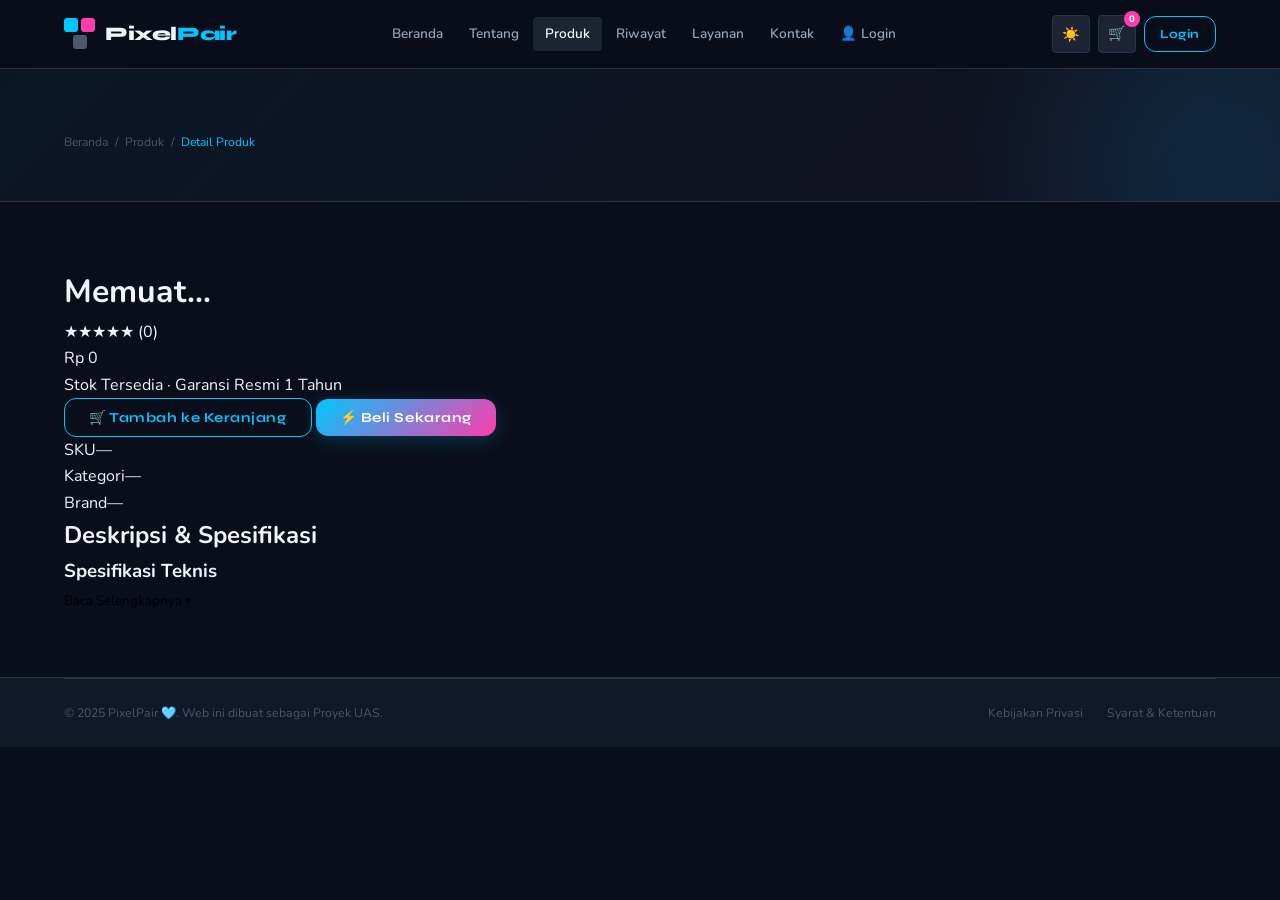
==== detail.html @ 765c2ea3 "Menambahkan halaman detail.html" ====
<!DOCTYPE html>
<html lang="id">
<head>
  <meta charset="UTF-8" />
  <meta name="viewport" content="width=device-width, initial-scale=1.0" />
  <title>Detail Produk — PixelPair</title>
  <link rel="preconnect" href="https://fonts.googleapis.com" />
  <link rel="preconnect" href="https://fonts.gstatic.com" crossorigin />
  <link href="https://fonts.googleapis.com/css2?family=Syne:wght@400;600;700;800&family=Nunito:wght@300;400;500;600;700&display=swap" rel="stylesheet" />
  <link rel="stylesheet" href="style.css" />
</head>
<body>

  <input type="checkbox" id="nav-toggle" />

  <header id="site-header">
    <nav class="navbar container">
      <a href="index.html" class="navbar-brand">
        <div class="logo-mark"><span class="sq sq-cyan"></span><span class="sq sq-pink"></span><span class="sq sq-gray"></span></div>
        <span class="brand-text">Pixel<span>Pair</span></span>
      </a>
      <ul class="nav-links">
        <li><a href="index.html">Beranda</a></li>
        <li><a href="index.html#tentang">Tentang</a></li>
        <li><a href="katalog.html" class="active">Produk</a></li>
        <li><a href="riwayat.html">Riwayat</a></li>
        <li><a href="index.html#layanan">Layanan</a></li>
        <li><a href="index.html#kontak">Kontak</a></li>
        <li class="nav-mobile-only"><a href="login.html">👤 Login</a></li>
      </ul>
      <div class="navbar-actions">
        <button id="theme-toggle" class="btn-icon"><span class="icon-sun">☀️</span><span class="icon-moon">🌙</span></button>
        <a href="keranjang.html" class="btn-icon">🛒 <span class="cart-count">0</span></a>
        <a href="login.html" class="btn btn-outline btn-sm">Login</a>
        <label for="nav-toggle" class="hamburger-label" aria-label="Toggle menu">
          <span></span><span></span><span></span>
        </label>
      </div>
    </nav>
  </header>

  <main role="main">
    <section class="page-header">
      <div class="container">
        <nav class="breadcrumb">
          <a href="index.html">Beranda</a><span class="sep">/</span>
          <a href="katalog.html">Produk</a><span class="sep">/</span>
          <span class="current" id="detail-breadcrumb">Detail Produk</span>
        </nav>
      </div>
    </section>

    <div class="container" style="padding-block: var(--sp-2xl)">
      <div class="detail-layout">

        <!-- Gambar Produk -->
        <div class="detail-img-col">
          <div class="detail-img-wrap">
            <img id="detail-img" src="" alt="" />
          </div>
        </div>

        <!-- Info Produk -->
        <div class="detail-info-col">
          <span class="detail-badge" id="detail-badge"></span>
          <p class="detail-kategori" id="detail-kategori"></p>
          <h1 class="detail-nama" id="detail-nama">Memuat...</h1>
          <div class="detail-rating" id="detail-rating">★★★★★ <span>(0)</span></div>
          <div class="detail-harga" id="detail-harga">Rp 0</div>

          <div class="detail-stok">
            <span class="stok-dot"></span> Stok Tersedia &middot; Garansi Resmi 1 Tahun
          </div>

          <div class="detail-actions">
            <button class="btn btn-outline" id="btn-detail-cart">🛒 Tambah ke Keranjang</button>
            <button class="btn btn-primary" id="btn-detail-beli">⚡ Beli Sekarang</button>
          </div>

          <div class="detail-meta">
            <div class="detail-meta-row"><span>SKU</span><span id="detail-sku">—</span></div>
            <div class="detail-meta-row"><span>Kategori</span><span id="detail-meta-kat">—</span></div>
            <div class="detail-meta-row"><span>Brand</span><span id="detail-meta-brand">—</span></div>
          </div>
        </div>
      </div>

      <!-- Deskripsi & Spesifikasi -->
      <div class="detail-desc-section">
        <h2 class="detail-desc-title">Deskripsi &amp; Spesifikasi</h2>
        <div class="detail-desc-content">
          <p id="detail-desc-short"></p>
          <div id="detail-desc-full" class="detail-desc-full hidden">
            <p id="detail-desc-extra"></p>
            <h3 class="spek-title">Spesifikasi Teknis</h3>
            <table class="spek-table" id="detail-spek-table"></table>
          </div>
          <button class="btn-baca-selengkapnya" id="btn-baca-lagi">Baca Selengkapnya ▾</button>
        </div>
      </div>
    </div>
  </main>

  <!-- Modal Login Wajib -->
  <div id="modal-login-required" style="display:none">
    <div class="modal-box">
      <div class="modal-icon">🔐</div>
      <h2>Login Diperlukan</h2>
      <p>Kamu harus login terlebih dahulu untuk menambahkan produk ke keranjang atau melakukan pembelian.</p>
      <div style="display:flex;gap:12px;justify-content:center;flex-wrap:wrap;margin-top:24px">
        <a href="login.html" class="btn btn-primary">Login Sekarang &rarr;</a>
        <button class="btn btn-ghost" id="btn-modal-login-close">Nanti Saja</button>
      </div>
    </div>
  </div>

  <footer>
    <div class="container">
      <div class="footer-bottom">
        <p>&copy; 2025 PixelPair 🩵. Web ini dibuat sebagai Proyek UAS.</p>
        <div class="footer-bottom-links"><a href="#">Kebijakan Privasi</a><a href="#">Syarat &amp; Ketentuan</a></div>
      </div>
    </div>
  </footer>

  <script src="app.js"></script>
</body>
</html>
---- style.css ----
/* CSS VARIABLES */
:root {
  --clr-bg:     #0A0E1A;
  --clr-surf:   #111827;
  --clr-surf2:  #1C2333;
  --clr-border: #2A3448;
  --clr-cyan:   #00C6FF;
  --clr-cyan-g: rgba(0,198,255,0.12);
  --clr-pink:   #FF3CAC;
  --clr-pink-g: rgba(255,60,172,0.12);
  --clr-amber:  #F59E0B;
  --clr-green:  #10B981;
  --clr-red:    #EF4444;
  --grad:       linear-gradient(135deg,#00C6FF,#FF3CAC);
  --grad-card:  linear-gradient(145deg,#1C2333,#111827);
  --txt:        #F1F5F9;
  --txt2:       #94A3B8;
  --txt3:       #4B5563;
  --f-head:     'Syne',sans-serif;
  --f-body:     'Nunito',sans-serif;
  --sp-sm:8px; 
  --sp-md:16px; 
  --sp-lg:24px;
  --sp-xl:40px; 
  --sp-2xl:64px; 
  --sp-3xl:96px;
  --r-sm:4px; 
  --r-md:12px; 
  --r-lg:20px; 
  --r-xl:32px; 
  --r-full:9999px;
  --sh-md:0 8px 24px rgba(0,0,0,.4);
  --sh-lg:0 20px 60px rgba(0,0,0,.5);
  --sh-cyan:0 0 28px rgba(0,198,255,.18);
  --tr:260ms ease; 
  --tr-fast:140ms ease;
  --nav-h:68px;
  --img-h:200px;
}

/* RESET */
*,*::before,*::after{box-sizing:border-box;margin:0;padding:0}
html{scroll-behavior:smooth}

body{
  font-family:var(--f-body);
  background:var(--clr-bg);
  color:var(--txt);
  line-height:1.65;
  -webkit-font-smoothing:antialiased;
  overflow-x:hidden
}

img{max-width:100%;display:block}
a{
  text-decoration:none;
  color:inherit;
  transition:color var(--tr)
}

ul,ol{list-style:none}
button{
  cursor:pointer;
  border:none;
  background:none;
  font-family:var(--f-body)
}

input,select,textarea{font-family:var(--f-body);font-size:.93rem}

/* CONTAINER */
.container{width:100%;max-width:1200px;margin-inline:auto;padding-inline:24px}
.section-gap{padding-block:var(--sp-3xl)}
.section-gap-sm{padding-block:var(--sp-2xl)}

/* TEXT */
.text-gradient{
  background:var(--grad);
  -webkit-background-clip:text;
  -webkit-text-fill-color:transparent;
  background-clip:text
}

/* BUTTONS */
.btn{
  display:inline-flex;
  align-items:center;
  justify-content:center;
  gap:7px;
  padding:10px 24px;
  border-radius:var(--r-md);
  font-family:var(--f-head);
  font-size:.86rem;
  font-weight:700;
  letter-spacing:.04em;
  transition:all var(--tr);
  white-space:nowrap
}

.btn-primary{
  background:var(--grad);
  color:#fff;
  box-shadow:0 4px 18px rgba(0,198,255,.22)
}

.btn-primary:hover{
  transform:translateY(-2px);
  box-shadow:0 8px 28px rgba(0,198,255,.35)
}

.btn-outline{
  background:transparent;
  color:var(--clr-cyan);
  border:1.5px solid var(--clr-cyan)
}

.btn-outline:hover{
  background:var(--clr-cyan-g);
  transform:translateY(-2px)
}

.btn-ghost{background:var(--clr-surf2);
  color:var(--txt);
  border:1px solid var(--clr-border)
}

.btn-ghost:hover{
  border-color:var(--clr-cyan);
  color:var(--clr-cyan)
}

.btn-sm{padding:7px 15px;font-size:.78rem}
.btn-lg{padding:13px 34px;font-size:.93rem}
.btn-full{width:100%}

/* BADGES */
.badge{
  display:inline-flex;
  align-items:center;
  padding:2px 9px;
  border-radius:var(--r-full);
  font-size:.68rem;
  font-weight:700;
  letter-spacing:.06em;
  text-transform:uppercase
}

.badge-cyan{background:var(--clr-cyan-g);color:var(--clr-cyan)}
.badge-pink{background:var(--clr-pink-g);color:var(--clr-pink)}
.badge-green{background:rgba(16,185,129,.12);color:var(--clr-green)}
.badge-amber{background:rgba(245,158,11,.12);color:var(--clr-amber)}
.badge-red{background:rgba(239,68,68,.12);color:var(--clr-red)}

.status-badge{
  display:inline-flex;
  align-items:center;
  padding:3px 10px;'
  border-radius:var(--r-full);f
  ont-size:.71rem;font-weight:700
}

.status-badge.proses{
  background:rgba(245,158,11,.12);
  color:var(--clr-amber)
}
.status-badge.dikirim{
  background:var(--clr-cyan-g);
  color:var(--clr-cyan)
}

.status-badge.selesai{
  background:rgba(16,185,129,.12);
  color:var(--clr-green)
}

.status-badge.dibatalkan{
  background:rgba(239,68,68,.12);
  color:var(--clr-red)
}

/* HAMBURGER */
#nav-toggle{display:none}

.hamburger-label{
  display:none;
  flex-direction:column;
  gap:5px;
  padding:6px;
  background:var(--clr-surf2);
  border:1px solid var(--clr-border);
  border-radius:var(--r-sm);
  cursor:pointer;
  flex-shrink:0;
}
.hamburger-label span{
  display:block;width:20px;height:2px;
  background:var(--txt);border-radius:2px;
  transition:all var(--tr);
}

/* Animasi X */
#nav-toggle:checked ~ header .hamburger-label span:nth-child(1){transform:translateY(7px) rotate(45deg)}
#nav-toggle:checked ~ header .hamburger-label span:nth-child(2){opacity:0;transform:scaleX(0)}
#nav-toggle:checked ~ header .hamburger-label span:nth-child(3){transform:translateY(-7px) rotate(-45deg)}

/* LIGHT MODE */
#theme-toggle-cb{display:none}

/* Variabel light mode diaktifkan menggunakan :checked ~ * */
#theme-toggle-cb:checked ~ header,
#theme-toggle-cb:checked ~ main,
#theme-toggle-cb:checked ~ footer {
  --clr-bg:#F8FAFC;
  --clr-surf:#FFFFFF;
  --clr-surf2:#F1F5F9;
  --clr-border:#E2E8F0;
  --txt:#0F172A;
  --txt2:#475569;
  --txt3:#94A3B8;
  --grad-card:linear-gradient(145deg,#F1F5F9,#FFFFFF);
  --sh-md:0 8px 24px rgba(0,0,0,.08);
  --sh-lg:0 20px 60px rgba(0,0,0,.12);
}

#theme-toggle-cb:checked ~ header{background:rgba(255,255,255,0.95)!important;border-bottom-color:#E2E8F0!important}
#theme-toggle-cb:checked ~ main{background:#F8FAFC;color:#0F172A}
#theme-toggle-cb:checked ~ footer{background:#FFFFFF;color:#0F172A}

/* icon toggle dark/light mode */
.icon-moon{display:none}
#theme-toggle-cb:checked ~ header .icon-sun{display:none}
#theme-toggle-cb:checked ~ header .icon-moon{display:inline}

/* HEADER / NAVBAR */
header{
  position:fixed;
  top:0;
  left:0;
  right:0;
  z-index:900;
  background:rgba(10,14,26,.92);
  backdrop-filter:blur(16px);
  -webkit-backdrop-filter:blur(16px);
  border-bottom:1px solid var(--clr-border);
  transition:box-shadow var(--tr);
}

nav.navbar{
  height:var(--nav-h);
  display:flex;align-items:center;
  justify-content:space-between;gap:var(--sp-lg);
}

/* LOGO */
.navbar-brand{
  display:flex;
  align-items:center;
  gap:10px;
  flex-shrink:0
}

.logo-mark{
  display:grid;
  grid-template-columns:1fr 1fr;
  gap:3px;
  width:31px;
}

.logo-mark.sm{width:27px}

.sq{
  border-radius:3px;
  display:block;
  height:14px;
  width:100%;
}

.logo-mark .sq:nth-child(3){
  grid-column:1 / span 2;
  justify-self:center;
  width:calc(50% - 1.5px);
  height:14px;
}

.logo-mark.sm .sq{height:12px}
.logo-mark.sm .sq:nth-child(3){height:12px;width:calc(50% - 1.5px)}

.sq-cyan{background:var(--clr-cyan)}
.sq-pink{background:var(--clr-pink)}
.sq-gray{background:rgba(148,163,184,.5)}

.brand-text{
  font-family:var(--f-head);
  font-size:1.2rem;
  font-weight:800;
  letter-spacing:-.02em
}

.brand-text span{color:var(--clr-cyan)}

/* Nav links */
.nav-links{
  display:flex;
  align-items:center;
  gap:2px;
  flex:1;
  justify-content:center
}

.nav-links li a{
  display:block;
  padding:6px 12px;
  font-size:.85rem;
  font-weight:600;
  color:var(--txt2);
  border-radius:var(--r-sm);
  transition:all var(--tr)
}

.nav-links li a:hover,.nav-links li a.active{color:var(--txt);background:var(--clr-surf2)}

/* Actions */
.navbar-actions{
  display:flex;
  align-items:center;
  gap:var(--sp-sm);
  flex-shrink:0;
}

.btn-icon{
  display:flex;
  align-items:center;
  justify-content:center;
  width:38px;
  height:38px;
  border-radius:var(--r-sm);
  background:var(--clr-surf2);
  border:1px solid var(--clr-border);
  color:var(--txt2);
  font-size:.88rem;
  transition:all var(--tr);
  position:relative;
  cursor:pointer;
  text-decoration:none;
}

.btn-icon:hover{border-color:var(--clr-cyan);color:var(--clr-cyan)}
.cart-count{
  position:absolute;
  top:-5px;
  right:-5px;
  background:var(--clr-pink);
  color:#fff;
  font-size:.6rem;
  font-weight:800;
  width:16px;
  height:16px;
  border-radius:50%;
  display:flex;
  align-items:center;
  justify-content:center;
}

/* Theme toggle label */
.theme-toggle-label{
  display:flex;
  align-items:center;
  justify-content:center;
  width:38px;
  height:38px;
  border-radius:var(--r-sm);
  background:var(--clr-surf2);
  border:1px solid var(--clr-border);
  color:var(--txt2);
  font-size:.88rem;
  cursor:pointer;
  transition:all var(--tr);
  flex-shrink:0;
}

.theme-toggle-label:hover{border-color:var(--clr-cyan);color:var(--clr-cyan)}

main{padding-top:var(--nav-h)}

/* PAGE HEADER */
.page-header{
  padding:var(--sp-2xl) 0 var(--sp-xl);
  background:linear-gradient(135deg,rgba(0,198,255,.05),rgba(255,60,172,.04));
  border-bottom:1px solid var(--clr-border);
  position:relative;
  overflow:hidden
}

.page-header::before{
  content:'';
  position:absolute;
  top:-60%;
  right:-10%;
  width:360px;
  height:360px;
  border-radius:50%;
  background:var(--clr-cyan-g);
  filter:blur(70px);
  pointer-events:none
}

.breadcrumb{display:flex;align-items:center;gap:7px;font-size:.76rem;color:var(--txt3);margin-bottom:9px}
.breadcrumb a{color:var(--txt3)}
.breadcrumb a:hover,.breadcrumb .current{color:var(--clr-cyan)}
.sep{color:var(--txt3)}
.page-header h1{font-family:var(--f-head);font-size:clamp(1.5rem,3vw,2.2rem);font-weight:800;letter-spacing:-.02em}
.page-header p{color:var(--txt2);margin-top:7px;font-size:.92rem}

/* SECTION HEADER */
.section-header{
  text-align:center;
  margin-bottom:var(--sp-2xl)
}

.section-header .eyebrow{
  font-size:.68rem;
  font-weight:700;
  letter-spacing:.14em;
  text-transform:uppercase;
  color:var(--clr-cyan);
  margin-bottom:9px;
  display:block
}

.section-header h2{
  font-family:var(--f-head);
  font-size:clamp(1.4rem,3vw,2.1rem);
  font-weight:800;
  letter-spacing:-.02em;
  line-height:1.2
}

.section-header p{
  color:var(--txt2);
  margin-top:9px;
  max-width:520px;
  margin-inline:auto;
  font-size:.92rem
}


/* HERO BERANDA */
.hero-section{
  position:relative;
  overflow:hidden;
  min-height:calc(100vh - var(--nav-h));
  display:flex;
  align-items:center;
  background:linear-gradient(135deg,#0A0E1A 40%,#0D1A2E)
}
.hero-section::before{
  content:'';
  position:absolute;
  inset:0;
  background:radial-gradient(ellipse at 70% 40%,rgba(0,198,255,.13),transparent 55%),radial-gradient(ellipse at 20% 80%,rgba(255,60,172,.09),transparent 50%);
  pointer-events:none
}

.hero-bg-glow{
  position:absolute;
  width:600px;
  height:600px;
  top:-100px;
  right:-120px;
  background:radial-gradient(circle,rgba(0,198,255,.07) 0%,transparent 70%);
  border-radius:50%;
  pointer-events:none
}

.hero-inner{
  display:grid;
  grid-template-columns:1fr 400px;
  gap:var(--sp-3xl);
  align-items:center;
  padding-top:var(--sp-3xl);
  padding-bottom:var(--sp-3xl);
  position:relative;z-index:1
}

.hero-eyebrow{
  display:inline-flex;
  align-items:center;
  gap:7px;
  padding:5px 14px;
  background:var(--clr-cyan-g);
  border:1px solid rgba(0,198,255,.25);
  border-radius:var(--r-full);
  font-size:.72rem;
  font-weight:700;
  color:var(--clr-cyan);
  letter-spacing:.08em;
  text-transform:uppercase;
  margin-bottom:var(--sp-lg)
}

.hero-title{
  font-family:var(--f-head);
  font-size:clamp(2rem,4.5vw,3.6rem);
  font-weight:800;
  line-height:1.13;
  letter-spacing:-.03em;
  margin-bottom:var(--sp-md)
}

.hero-title em{
  font-style:normal;
  background:var(--grad);
  -webkit-background-clip:text;
  -webkit-text-fill-color:transparent;
  background-clip:text;
  display:block
}

.hero-desc{
  color:var(--txt2);
  font-size:1rem;
  line-height:1.75;
  max-width:500px;
  margin-bottom:var(--sp-xl)
}

.hero-features{
  display:grid;
  grid-template-columns:1fr 1fr;
  gap:10px 20px;
  margin-bottom:var(--sp-xl)
}

.hero-feat{
  display:flex;
  align-items:center;
  gap:8px;
  font-size:.88rem;
  color:var(--txt2)
}

.hero-actions{
  display:flex;
  gap:var(--sp-md);
  flex-wrap:wrap
}

.hero-visual{display:flex;align-items:center;justify-content:center}
.hero-card-stack{position:relative;width:220px;height:340px}

.hero-card{
  position:absolute;
  width:200px;
  background:var(--grad-card);
  border:1px solid var(--clr-border);
  border-radius:var(--r-xl);
  padding:22px 18px;
  text-align:center;
  box-shadow:var(--sh-md);
  transition:transform .35s ease,box-shadow .35s ease
}

.hc-icon{font-size:2.6rem;margin-bottom:10px;line-height:1}
.hc-name{font-family:var(--f-head);font-size:.88rem;font-weight:700;margin-bottom:6px}

.hc-price{
  font-family:var(--f-head);
  font-size:1.05rem;
  font-weight:800;
  background:var(--grad);
  -webkit-background-clip:text;
  -webkit-text-fill-color:transparent;
  background-clip:text;
  margin-bottom:10px
}

.hc-1{top:0;left:0;transform:rotate(-5deg);z-index:1}


@media(max-width:900px){.hero-inner{grid-template-columns:1fr;padding-top:var(--sp-2xl)}.hero-visual{display:none}}
@media(max-width:600px){.hero-features{grid-template-columns:1fr}.hero-title{font-size:1.9rem}}


/* STATISTIK */
.stats-section{
  background:var(--clr-surf);
  border-top:1px solid var(--clr-border);
  border-bottom:1px solid var(--clr-border);
  padding-block:var(--sp-2xl)
}

.stats-grid{
  display:grid;
  grid-template-columns:repeat(4,1fr);
  gap:1px;background:var(--clr-border);
  border-radius:var(--r-lg);
  overflow:hidden
}

.stat-item{
  background:var(--clr-surf);
  padding:var(--sp-xl) var(--sp-lg);
  text-align:center;
  transition:background var(--tr)
}

.stat-item:hover{
  background:var(--clr-surf2)
}

.stat-num{
  font-family:var(--f-head);
  font-size:1.9rem;
  font-weight:800;
  background:var(--grad);
  -webkit-background-clip:text;
  -webkit-text-fill-color:transparent;
  background-clip:text
}

.stat-label{font-size:.79rem;color:var(--txt3);margin-top:4px}

/* PRODUK CARDS */
.produk-grid{
  display:grid;
  grid-template-columns:repeat(auto-fill,minmax(230px,1fr));
  gap:var(--sp-lg)
}

.produk-card{
  background:var(--grad-card);
  border:1px solid var(--clr-border);
  border-radius:var(--r-lg);
  overflow:hidden;
  transition:all var(--tr);
  display:flex;
  flex-direction:column
}

.produk-card:hover{
  border-color:rgba(0,198,255,.35);
  transform:translateY(-4px);
  box-shadow:var(--sh-cyan)
}

.produk-img-wrap{
  position:relative;
  height:var(--img-h);
  background:var(--clr-surf2);
  overflow:hidden;
  flex-shrink:0
}

.produk-img-wrap img{
  width:100%;
  height:100%;
  object-fit:cover;
  object-position:center;
  display:block;
  transition:transform .4s ease
}

.produk-card:hover .produk-img-wrap img{transform:scale(1.05)}

.produk-img-placeholder{
  width:100%;
  height:100%;
  display:flex;
  align-items:center;
  justify-content:center;
  font-size:3rem;
  background:linear-gradient(135deg,var(--clr-surf2),var(--clr-surf))
}

.produk-badge-wrap{position:absolute;top:10px;left:10px;z-index:2}
.produk-body{padding:var(--sp-md);flex:1;display:flex;flex-direction:column}

.produk-kategori{
  font-size:.68rem;
  font-weight:700;
  letter-spacing:.06em;
  text-transform:uppercase;
  color:var(--clr-cyan);
  margin-bottom:4px
}

.produk-name{
  font-family:var(--f-head);
  font-size:.9rem;
  font-weight:700;
  line-height:1.3;
  margin-bottom:7px;
  flex:1
}

.produk-rating{
  display:flex;
  align-items:center;
  gap:4px;
  font-size:.74rem;
  color:var(--clr-amber);
  margin-bottom:9px
}

.produk-rating span{color:var(--txt3);font-size:.7rem}

.produk-harga-row{
  display:flex;
  align-items:center;
  gap:7px;
  flex-wrap:nowrap;
  white-space:nowrap
}

.produk-harga{font-family:var(--f-head);font-size:1rem;font-weight:800;color:var(--clr-cyan)}
.produk-footer{padding:var(--sp-md);padding-top:0;display:flex;gap:7px}
.produk-footer .btn{flex:1;font-size:.76rem;padding:8px 6px}

/* TENTANG */
.tentang-section{
  background:var(--clr-surf);
  border-top:1px solid var(--clr-border);
  border-bottom:1px solid var(--clr-border)
}

.tentang-grid{
  display:grid;
  grid-template-columns:1fr 1fr;
  gap:var(--sp-2xl);
  align-items:start
}

.tentang-logo-card{
  background:var(--grad-card);
  border:1px solid var(--clr-border);
  border-radius:var(--r-xl);
  padding:var(--sp-2xl) var(--sp-xl);
  text-align:center
}

.logo-big{
  display:flex;
  flex-direction:column;
  align-items:center;
  gap:8px;
  margin-bottom:var(--sp-lg)
}

.logo-big-top{display:flex;gap:8px}
.logo-big-bot{display:flex;justify-content:center}

.lbq{
  width:90px;height:90px;
  border-radius:var(--r-md);
  display:flex;align-items:center;justify-content:center;
  transition:transform var(--tr);
  overflow:hidden;
}

.lbq:hover{transform:scale(1.05)}

.lbq span{
  font-size:.72rem;font-weight:800;
  color:rgba(255,255,255,.9);
  letter-spacing:.04em;text-transform:uppercase;
  text-align:center;
  word-break:break-word;
  max-width:80px;
  line-height:1.3;
}

.lbq-cyan{background:linear-gradient(135deg,#00C6FF,#0099CC);box-shadow:0 4px 16px rgba(0,198,255,.3)}
.lbq-pink{background:linear-gradient(135deg,#FF3CAC,#CC2080);box-shadow:0 4px 16px rgba(255,60,172,.3)}
.lbq-gray{
  width:90px;height:90px;
  background:linear-gradient(135deg,#475569,#334155);
  box-shadow:0 4px 16px rgba(0,0,0,.2);
}

.logo-brand-name{
  font-family:var(--f-head);
  font-size:1.5rem;
  font-weight:800;
  margin-bottom:8px
}

.logo-brand-name span{color:var(--clr-cyan)}
.logo-brand-desc{
  font-size:.84rem;
  color:var(--txt2);
  margin-bottom:var(--sp-lg)
}

.logo-pillars{
  display:flex;
  flex-direction:column;
  gap:10px;
  text-align:left
}

.pillar{
  display:flex;
  align-items:flex-start;
  gap:10px;
  font-size:.83rem;
  color:var(--txt2);
  line-height:1.5
}

.pillar-dot{width:10px;height:10px;border-radius:50%;flex-shrink:0;margin-top:4px}
.pillar strong{color:var(--txt)}

.tentang-vm{display:flex;flex-direction:column;gap:var(--sp-lg)}
.vm-card{
  background:var(--clr-surf2);
  border:1px solid var(--clr-border);
  border-radius:var(--r-lg);
  padding:var(--sp-xl)
}

.vm-icon-wrap{font-size:1.8rem;margin-bottom:10px}
.vm-card h3{
  font-family:var(--f-head);
  font-size:1.05rem;
  font-weight:700;
  margin-bottom:10px;
  color:var(--clr-cyan)
}

.vm-card p{font-size:.88rem;color:var(--txt2);line-height:1.75}
.vm-list{display:flex;flex-direction:column;gap:7px}

.vm-list li{
  font-size:.86rem;
  color:var(--txt2);
  padding-left:16px;
  position:relative;
  line-height:1.5
}

.vm-list li::before{
  content:'→';
  position:absolute;
  left:0;
  color:var(--clr-cyan);
  font-size:.8rem
}

.tentang-since{
  display:flex;
  align-items:center;
  gap:12px;
  padding:var(--sp-md);
  background:linear-gradient(135deg,rgba(0,198,255,.08),rgba(255,60,172,.06));
  border:1px solid rgba(0,198,255,.2);
  border-radius:var(--r-md)
}

.tentang-since span:first-child{font-size:1.6rem}
.tentang-since strong{display:block;font-family:var(--f-head);font-size:.92rem;margin-bottom:2px}
.tentang-since span:last-of-type{font-size:.76rem;color:var(--txt2)}

/* LAYANAN */
.layanan-grid{display:grid;grid-template-columns:repeat(3,1fr);gap:var(--sp-lg)}
.layanan-card{
  background:var(--grad-card);
  border:1px solid var(--clr-border);
  border-radius:var(--r-lg);
  padding:var(--sp-xl) var(--sp-lg);
  text-align:center;
  transition:all var(--tr);
  position:relative;
  overflow:hidden
}

.layanan-card::before{
  content:'';
  position:absolute;
  top:0;left:0;right:0;height:3px;
  background:var(--grad);
  transform:scaleX(0);
  transition:transform var(--tr)
}

.layanan-card:hover::before{transform:scaleX(1)}
.layanan-card:hover{
  border-color:rgba(0,198,255,.3);
  transform:translateY(-4px);
  box-shadow:var(--sh-md)
}

.layanan-icon{font-size:2.2rem;margin-bottom:var(--sp-md)}
.layanan-card h3{
  font-family:var(--f-head);
  font-size:.96rem;
  font-weight:700;
  margin-bottom:8px
}

.layanan-card p{font-size:.82rem;color:var(--txt2);line-height:1.6}

/* ULASAN */
.ulasan-bg{
  background:var(--clr-surf);
  border-top:1px solid var(--clr-border);
  border-bottom:1px solid var(--clr-border)
}

.ulasan-grid{
  display:grid;
  grid-template-columns:repeat(3,1fr);
  gap:var(--sp-lg)
}

.ulasan-card{
  background:var(--grad-card);
  border:1px solid var(--clr-border);
  border-radius:var(--r-lg);
  padding:var(--sp-xl);
  transition:all var(--tr)
}

.ulasan-card:hover{
  border-color:rgba(0,198,255,.2);
  transform:translateY(-3px)
}

.ulasan-stars{
  color:var(--clr-amber);
  font-size:.88rem;
  margin-bottom:var(--sp-md)
}

.ulasan-text{
  font-size:.85rem;
  color:var(--txt2);
  line-height:1.7;
  margin-bottom:var(--sp-lg);
  font-style:italic
}

.ulasan-user{display:flex;align-items:center;gap:10px}

.ulasan-avatar{
  width:35px;
  height:35px;
  border-radius:50%;
  background:var(--grad);
  display:flex;
  align-items:center;
  justify-content:center;
  font-size:.8rem;
  font-weight:800;
  color:#fff;
  flex-shrink:0
}

.ulasan-name{font-weight:700;font-size:.85rem}
.ulasan-kota{font-size:.72rem;color:var(--txt3)}

/* CTA */
.cta-section{
  background:var(--clr-surf);
  border-top:1px solid var(--clr-border);
  border-bottom:1px solid var(--clr-border)
}

.cta-inner{text-align:center;position:relative}

.cta-inner::before{
  content:'';
  position:absolute;
  top:50%;left:50%;
  transform:translate(-50%,-50%);
  width:600px;
  height:300px;
  background:radial-gradient(ellipse,rgba(0,198,255,.07),transparent 70%);
  pointer-events:none
}

.cta-inner h2{
  font-family:var(--f-head);
  font-size:clamp(1.5rem,3vw,2.1rem);
  font-weight:800;
  margin-bottom:var(--sp-md);
  position:relative
}

.cta-inner p{
  color:var(--txt2);
  max-width:480px;
  margin-inline:auto;
  margin-bottom:var(--sp-xl);
  position:relative
}

.cta-buttons{
  display:flex;
  justify-content:
  center;gap:var(--sp-md);
  flex-wrap:wrap;
  position:relative
}

/* BRAND LOGO */
.brand-logos{
  display:flex;
  flex-wrap:wrap;
  gap:var(--sp-md);
  justify-content:center;
  align-items:center
}

.brand-logo-item{
  padding:8px 18px;
  background:var(--clr-surf);
  border:1px solid var(--clr-border);
  border-radius:var(--r-sm);
  font-size:.8rem;
  font-weight:800;
  color:var(--txt3);
  letter-spacing:.06em;
  transition:all var(--tr)
}

.brand-logo-item:hover{border-color:var(--clr-cyan);color:var(--txt)}

/* FOOTER */
footer{
  background:var(--clr-surf);
  border-top:1px solid var(--clr-border)
}

.footer-main{
  padding-block:var(--sp-3xl);
  display:grid;
  grid-template-columns:1.7fr 1fr 1fr 1.3fr;
  gap:var(--sp-2xl)
}

.footer-brand-desc{
  font-size:.82rem;
  color:var(--txt2);
  line-height:1.7;
  margin:var(--sp-md) 0 var(--sp-lg);
  max-width:260px
}

.footer-social{display:flex;gap:8px}
.social-btn{
  width:34px;height:34px;
  border-radius:var(--r-sm);
  background:var(--clr-surf2);
  border:1px solid var(--clr-border);
  display:flex;
  align-items:center;
  justify-content:center;
  font-size:.85rem;
  transition:all var(--tr);
  color:var(--txt3);
}

.social-btn img{
  width:16px;
  height:16px;
  object-fit:contain;
  filter:brightness(0.7);
  transition:filter var(--tr);
}

.social-btn:hover{
  border-color:var(--clr-cyan);
  background:var(--clr-cyan-g)
}

.social-btn:hover img{filter:brightness(1)}
.footer-col h4{
  font-family:var(--f-head);
  font-size:.76rem;
  font-weight:700;
  text-transform:uppercase;
  letter-spacing:.1em;
  color:var(--txt3);
  margin-bottom:var(--sp-lg);
  padding-bottom:8px;
  border-bottom:1px solid var(--clr-border)
}

.footer-links{display:flex;flex-direction:column;gap:9px}
.footer-links a{
  font-size:.82rem;
  color:var(--txt2);
  transition:color var(--tr-fast)
}

.footer-links a:hover{color:var(--clr-cyan)}
.footer-contact-item{
  display:flex;
  align-items:flex-start;
  gap:9px;
  margin-bottom:10px
}

.footer-contact-icon{
  font-size:.85rem;
  margin-top:1px;
  flex-shrink:0;
  color:var(--clr-cyan)
}

.footer-contact-text{
  font-size:.79rem;
  color:var(--txt2);
  line-height:1.5
}

.footer-bottom{
  padding-block:var(--sp-lg);
  border-top:1px solid var(--clr-border);
  display:flex;
  align-items:center;
  justify-content:space-between;
  flex-wrap:wrap;
  gap:var(--sp-md);
  font-size:.77rem;
  color:var(--txt3)
}

.footer-bottom a{color:var(--txt3)}
.footer-bottom a:hover{color:var(--clr-cyan)}
.footer-bottom-links{display:flex;gap:var(--sp-lg)}

/* KATALOG */
.katalog-layout{
  display:grid;
  grid-template-columns:240px 1fr;
  gap:var(--sp-xl);
  padding-block:var(--sp-2xl)
}

.sidebar-filter{
  background:var(--clr-surf);
  border:1px solid var(--clr-border);
  border-radius:var(--r-lg);
  padding:var(--sp-lg);
  height:fit-content;
  position:sticky;
  top:calc(var(--nav-h) + 18px)
}

.sidebar-filter h3{
  font-family:var(--f-head);
  font-size:.82rem;
  font-weight:700;
  text-transform:uppercase;
  letter-spacing:.08em;
  color:var(--txt3);
  margin-bottom:var(--sp-lg);
  padding-bottom:var(--sp-sm);
  border-bottom:1px solid var(--clr-border)
}

.filter-group{margin-bottom:var(--sp-lg)}
.filter-group-label{
  font-size:.79rem;
  font-weight:700;
  color:var(--txt2);
  margin-bottom:8px
}

.filter-opt{
  display:flex;
  align-items:center;
  gap:8px;
  padding:6px 0;
  font-size:.82rem;
  color:var(--txt2);
  cursor:pointer;
  transition:color var(--tr-fast)
}

.filter-opt:hover{color:var(--txt)}
.filter-opt input{
  accent-color:var(--clr-cyan);
  width:14px;
  height:14px
}

.katalog-toolbar{
  display:flex;
  align-items:center;
  justify-content:space-between;
  gap:var(--sp-md);
  margin-bottom:var(--sp-xl);
  flex-wrap:wrap
}

.search-wrap{position:relative;flex:1;max-width:350px}
.search-wrap input{
  width:100%;
  padding:9px 13px 9px 36px;
  background:var(--clr-surf);
  border:1px solid var(--clr-border);
  border-radius:var(--r-md);
  color:var(--txt);
  transition:border-color var(--tr)
}

.search-wrap input:focus{
  outline:none;
  border-color:var(--clr-cyan)
}

.search-icon{
  position:absolute;
  left:11px;
  top:50%;
  transform:translateY(-50%);
  color:var(--txt3);
  font-size:.86rem;
  pointer-events:none
}

.katalog-count{font-size:.82rem;color:var(--txt3)}
.katalog-count strong{color:var(--clr-cyan);font-weight:700}

/* KERANJANG */
.keranjang-layout{
  display:grid;
  grid-template-columns:1fr 340px;
  gap:var(--sp-xl);
  padding-block:var(--sp-2xl)
}

.keranjang-item{
  display:flex;
  gap:var(--sp-md);
  padding:var(--sp-lg);
  background:var(--clr-surf);
  border:1px solid var(--clr-border);
  border-radius:var(--r-lg);
  margin-bottom:var(--sp-md);
  transition:border-color var(--tr)
}

.keranjang-item:hover{border-color:rgba(0,198,255,.3)}
.keranjang-detail{flex:1}
.keranjang-detail h4{
  font-family:var(--f-head);
  font-size:.9rem;
  font-weight:700;
  margin-bottom:3px
}

.keranjang-kategori{
  font-size:.7rem;
  color:var(--clr-cyan);
  font-weight:600;
  text-transform:uppercase;
  letter-spacing:.06em
}

.keranjang-row{
  display:flex;
  align-items:center;
  justify-content:space-between;
  margin-top:11px;
  flex-wrap:wrap;
  gap:7px
}

.qty-control{
  display:flex;
  align-items:center;
  background:var(--clr-surf2);
  border:1px solid var(--clr-border);
  border-radius:var(--r-sm);
  overflow:hidden
}

.qty-btn{
  width:31px;height:31px;
  display:flex;
  align-items:center;
  justify-content:center;
  font-size:.95rem;
  font-weight:700;
  color:var(--txt2);
  transition:all var(--tr-fast);
  cursor:pointer
}

.qty-btn:hover{
  background:var(--clr-cyan-g);
  color:var(--clr-cyan)
}

.qty-input{
  width:40px;
  height:31px;
  text-align:center;
  background:transparent;
  border:none;
  border-left:1px solid var(--clr-border);
  border-right:1px solid var(--clr-border);
  color:var(--txt);
  font-weight:700;
  font-size:.85rem
}

.qty-input:focus{outline:none}
.keranjang-harga{
  font-family:var(--f-head);
  font-size:.98rem;
  font-weight:800;
  color:var(--clr-cyan)
}

.btn-hapus{
  font-size:.76rem;
  color:var(--clr-red);
  background:transparent;
  padding:4px 8px;
  border-radius:var(--r-sm);
  border:1px solid transparent;
  transition:all var(--tr-fast);
  cursor:pointer
}

.btn-hapus:hover{background:rgba(239,68,68,.08);border-color:rgba(239,68,68,.25)}
.ringkasan-card{
  background:var(--clr-surf);
  border:1px solid var(--clr-border);
  border-radius:var(--r-lg);
  padding:var(--sp-xl);
  height:fit-content;
  position:sticky;
  top:calc(var(--nav-h) + 18px)
}

.sticky-ringkasan{position:sticky;top:calc(var(--nav-h) + 18px)}
.ringkasan-card h2{
  font-family:var(--f-head);
  font-size:.98rem;
  font-weight:800;
  margin-bottom:var(--sp-lg);
  padding-bottom:var(--sp-md);
  border-bottom:1px solid var(--clr-border)
}

.hitung-row{
  display:flex;
  justify-content:space-between;
  align-items:center;
  padding:6px 0;
  font-size:.85rem
}

.hitung-row span:first-child{color:var(--txt2)}
.hitung-row span:last-child{font-weight:600}
.hitung-row.total-row{
  padding-top:11px;
  margin-top:3px;
  border-top:1px solid var(--clr-border);
  font-size:.95rem
}

.hitung-row.total-row strong{
  color:var(--clr-cyan);
  font-family:var(--f-head);
  font-size:1.05rem
}

.promo-wrap{display:flex;gap:7px;margin-bottom:var(--sp-sm)}
.promo-wrap input{
  flex:1;
  padding:8px 12px;
  background:var(--clr-surf2);
  border:1px solid var(--clr-border);
  border-radius:var(--r-sm);
  color:var(--txt);
  font-size:.82rem;
  transition:border-color var(--tr)
}

.promo-wrap input:focus{
  outline:none;
  border-color:var(--clr-cyan)
}

.promo-hint{
  font-size:.69rem;
  color:var(--txt3);
  margin-bottom:var(--sp-md)
}

.ringkasan-info{
  padding:var(--sp-md);
  background:rgba(16,185,129,.06);
  border:1px solid rgba(16,185,129,.18);
  border-radius:var(--r-md)
}

.ringkasan-info p{font-size:.75rem;color:var(--clr-green);padding:2px 0}

/* PEMESANAN */
.step-bar{
  background:var(--clr-surf);
  border-bottom:1px solid var(--clr-border);
  padding-block:var(--sp-lg)
}

.steps{
  display:flex;
  align-items:center;
  justify-content:center;
  gap:0
}

.step{
  display:flex;
  align-items:center;
  gap:8px;
  padding:0 var(--sp-lg);
  position:relative
}

.step:not(:last-child)::after{
  content:'→';
  position:absolute;
  right:-8px;
  color:var(--txt3);
  font-size:.76rem
}

.step-num{
  width:26px;
  height:26px;
  border-radius:50%;
  background:var(--clr-surf2);
  border:2px solid var(--clr-border);
  display:flex;
  align-items:center;
  justify-content:center;
  font-size:.7rem;
  font-weight:800;
  color:var(--txt3);
  flex-shrink:0
}

.step.active .step-num{
  background:var(--grad);
  border-color:transparent;
  color:#fff
}

.step-name{
  font-size:.79rem;
  color:var(--txt3);
  font-weight:600
}

.step.active .step-name{color:var(--txt)}
.pemesanan-layout{
  display:grid;
  grid-template-columns:1fr 340px;
  gap:var(--sp-xl);
  padding-block:var(--sp-2xl)
}

.form-card{
  background:var(--clr-surf);
  border:1px solid var(--clr-border);
  border-radius:var(--r-lg);
  padding:var(--sp-xl);
  margin-bottom:var(--sp-lg)
}

.form-card h2{
  font-family:var(--f-head);
  font-size:.96rem;
  font-weight:700;
  margin-bottom:var(--sp-lg);
  padding-bottom:var(--sp-md);
  border-bottom:1px solid var(--clr-border)
}

.form-row{
  display:grid;
  grid-template-columns:1fr 1fr;
  gap:var(--sp-md)
}

.form-group{margin-bottom:var(--sp-md)}
.form-group label{
  display:block;
  font-size:.79rem;
  font-weight:600;
  color:var(--txt2);
  margin-bottom:5px
}

.required{color:var(--clr-pink)}
.form-group input,.form-group select,.form-group textarea{
  width:100%;
  padding:9px 12px;
  background:var(--clr-surf2);
  border:1px solid var(--clr-border);
  border-radius:var(--r-sm);
  color:var(--txt);
  font-size:.85rem;
  transition:border-color var(--tr)
}

.form-group input:focus,.form-group select:focus,.form-group textarea:focus{outline:none;border-color:var(--clr-cyan)}
.form-group select{
  appearance:none;
  background-image:url("data:image/svg+xml,%3Csvg xmlns='http://www.w3.org/2000/svg' width='12' height='8'%3E%3Cpath d='M1 1l5 5 5-5' stroke='%2394A3B8' stroke-width='2' fill='none' stroke-linecap='round'/%3E%3C/svg%3E");
  background-repeat:no-repeat;
  background-position:right 12px center;
  padding-right:32px
}

.field-error{
  display:block;
  font-size:.71rem;
  color:var(--clr-red);
  margin-top:3px;
  min-height:14px
}

.link-tambah{
  font-size:.8rem;
  color:var(--clr-cyan);
  font-weight:600;
  display:inline-block;
  margin-top:var(--sp-md)
}

.link-tambah:hover{text-decoration:underline}
.link-back{
  font-size:.8rem;
  color:var(--txt3);
  display:block;
  text-align:center;
  margin-top:var(--sp-md);
  transition:color var(--tr)
}

.link-back:hover{color:var(--clr-cyan)}
.pengiriman-option{
  display:flex;
  align-items:center;
  gap:var(--sp-md);
  padding:var(--sp-md);
  background:var(--clr-surf2);
  border:1.5px solid var(--clr-border);
  border-radius:var(--r-md);
  cursor:pointer;
  transition:all var(--tr);
  margin-bottom:7px
}

.pengiriman-option:hover,.pengiriman-option:has(input:checked){
  border-color:var(--clr-cyan);
  background:var(--clr-cyan-g)
}

.pengiriman-option input{accent-color:var(--clr-cyan)}
.pengiriman-detail{flex:1}
.kurir-nama{display:block;font-weight:700;font-size:.85rem}
.kurir-estimasi{font-size:.71rem;color:var(--txt3)}
.kurir-harga{font-weight:700;font-size:.86rem;color:var(--clr-cyan)}
.pembayaran-group{margin-bottom:var(--sp-lg)}
.pembayaran-group h4{
  font-size:.74rem;
  font-weight:700;
  text-transform:uppercase;
  letter-spacing:.08em;
  color:var(--txt3);
  margin-bottom:8px;
  padding-bottom:6px;
  border-bottom:1px solid var(--clr-border)
}

.pembayaran-option{
  display:flex;
  align-items:center;
  gap:9px;
  padding:9px var(--sp-md);
  background:var(--clr-surf2);
  border:1.5px solid var(--clr-border);
  border-radius:var(--r-md);
  cursor:pointer;
  transition:all var(--tr);
  margin-bottom:5px;
  font-size:.85rem
}

.pembayaran-option:hover,.pembayaran-option:has(input:checked){
  border-color:var(--clr-cyan);
  background:var(--clr-cyan-g)
}

.pembayaran-option input{accent-color:var(--clr-cyan)}
.bank-logo{
  font-size:.67rem;
  font-weight:800;
  padding:2px 6px;
  background:var(--clr-border);
  border-radius:3px;
  letter-spacing:.04em
}

/* RIWAYAT */
.riwayat-toolbar{
  display:flex;
  align-items:center;
  gap:var(--sp-md);
  margin-bottom:var(--sp-lg);
  flex-wrap:wrap
}

.riwayat-toolbar select,.riwayat-toolbar input{
  padding:8px 12px;
  background:var(--clr-surf);
  border:1px solid var(--clr-border);
  border-radius:var(--r-sm);
  color:var(--txt);
  font-size:.82rem;
  transition:border-color var(--tr)
}

.riwayat-toolbar select:focus,.riwayat-toolbar input:focus{
  outline:none;
  border-color:var(--clr-cyan)
}

.riwayat-toolbar select{
  appearance:none;
  padding-right:30px;
  background-image:url("data:image/svg+xml,%3Csvg xmlns='http://www.w3.org/2000/svg' width='12' height='8'%3E%3Cpath d='M1 1l5 5 5-5' stroke='%2394A3B8' stroke-width='2' fill='none' stroke-linecap='round'/%3E%3C/svg%3E");
  background-repeat:no-repeat;
  background-position:right 10px center
}

.table-wrap{
  background:var(--clr-surf);
  border:1px solid var(--clr-border);
  border-radius:var(--r-lg);
  overflow:hidden;overflow-x:auto
}

.data-table{
  width:100%;
  border-collapse:collapse
}

.data-table th{
  background:var(--clr-surf2);
  padding:12px 14px;
  text-align:left;
  font-size:.74rem;
  font-weight:700;
  text-transform:uppercase;
  letter-spacing:.06em;
  color:var(--txt3);
  border-bottom:1px solid var(--clr-border);
  white-space:nowrap
}

.data-table td{
  padding:12px 14px;
  font-size:.82rem;
  border-bottom:1px solid rgba(42,52,72,.35);
  vertical-align:middle
}

.data-table tr:last-child td{
  border-bottom:none
}

.data-table tr:hover td{background:var(--clr-surf2)}
.empty-state{
  text-align:center;
  padding:var(--sp-3xl) var(--sp-lg)
}

.empty-icon{
  font-size:3.5rem;
  margin-bottom:var(--sp-lg);
  opacity:.4
}

.empty-state h3{
  font-family:var(--f-head);
  font-size:1.1rem;
  margin-bottom:7px
}

.empty-state p{
  color:var(--txt3);
  font-size:.85rem;
  margin-bottom:var(--sp-xl)
}

/* LOGIN */
.login-radio{
  position:absolute;
  opacity:0;
  width:0;height:0;
  pointer-events:none
}

.login-main{
  min-height:calc(100vh - var(--nav-h));
  display:flex;
  flex-direction:column;
  align-items:center;
  justify-content:center;
  padding:var(--sp-2xl) var(--sp-md);
  position:relative;
  overflow:hidden
}

.login-main::before{
  content:'';
  position:absolute;
  top:-15%;
  left:-10%;
  width:500px;
  height:500px;
  border-radius:50%;
  background:var(--clr-cyan-g);
  filter:blur(90px);
  pointer-events:none
}

.login-main::after{
  content:'';
  position:absolute;
  bottom:-10%;
  right:-5%;
  width:400px;
  height:400px;
  border-radius:50%;
  background:var(--clr-pink-g);
  filter:blur(90px);
  pointer-events:none
}

.login-card-wrap{
  width:100%;
  max-width:460px;
  background:var(--grad-card);
  border:1px solid var(--clr-border);
  border-radius:var(--r-xl);
  overflow:hidden;
  box-shadow:var(--sh-lg);
  position:relative;
  z-index:1
}

.login-card-header{
  padding:var(--sp-xl) var(--sp-xl) var(--sp-lg);
  display:flex;
  flex-direction:column;
  align-items:center;
  gap:var(--sp-lg);
  border-bottom:1px solid var(--clr-border)
}

.login-logo-mini{display:flex;align-items:center;gap:9px}
.login-tabs{
  display:flex;
  background:var(--clr-surf2);
  border-radius:var(--r-md);
  padding:4px;
  width:100%
}

.login-tab-label{
  flex:1;
  padding:9px;
  border-radius:var(--r-sm);
  font-size:.85rem;
  font-weight:700;
  color:var(--txt3);
  text-align:center;
  cursor:pointer;
  font-family:var(--f-head);
  transition:all var(--tr);
  user-select:none
}

#tab-masuk:checked ~ .login-main .login-card-wrap .tab-masuk,
#tab-daftar:checked ~ .login-main .login-card-wrap .tab-daftar{
  background:var(--clr-surf);
  color:var(--txt);
  box-shadow:0 2px 8px rgba(0,0,0,.3)
}

.panel-masuk,.panel-daftar{display:none;padding:var(--sp-xl)}
#tab-masuk:checked ~ .login-main .login-card-wrap .panel-masuk{display:block}
#tab-daftar:checked ~ .login-main .login-card-wrap .panel-daftar{display:block}
.login-panel-title{
  font-family:var(--f-head);
  font-size:1.18rem;
  font-weight:800;
  margin-bottom:5px
}

.login-sub{
  font-size:.82rem;
  color:var(--txt3);
  margin-bottom:var(--sp-xl)
}

.login-sub label{color:var(--clr-cyan);font-weight:600;cursor:pointer}
.login-sub label:hover{text-decoration:underline}
.lg-group{margin-bottom:var(--sp-md)}
.lg-group label{
  display:block;
  font-size:.79rem;
  font-weight:600;
  color:var(--txt2);
  margin-bottom:5px
}

.lg-group input{
  width:100%;
  padding:10px 14px;
  background:var(--clr-surf2);
  border:1.5px solid var(--clr-border);
  border-radius:var(--r-sm);
  color:var(--txt);
  font-size:.88rem;
  transition:border-color var(--tr),box-shadow var(--tr);
  outline:none
}

.lg-group input:focus{
  border-color:var(--clr-cyan);
  box-shadow:0 0 0 3px rgba(0,198,255,.1)
}

.lg-group input::placeholder{color:var(--txt3)}
.lg-row-2{display:grid;grid-template-columns:1fr 1fr;gap:var(--sp-md)}
.forgot-link{
  display:block;
  text-align:right;
  font-size:.76rem;
  color:var(--clr-cyan);
  font-weight:600;
  margin-top:-8px;
  margin-bottom:var(--sp-md)
}

.forgot-link:hover{text-decoration:underline}
.btn-submit{
  width:100%;
  padding:12px;
  background:var(--grad);
  color:#fff;
  border:none;
  border-radius:var(--r-md);
  font-family:var(--f-head);
  font-size:.9rem;
  font-weight:800;
  letter-spacing:.05em;
  cursor:pointer;
  transition:all var(--tr);
  box-shadow:0 4px 18px rgba(0,198,255,.22);
  display:block
  ;text-align:center
}

.btn-submit:hover{
  transform:translateY(-2px);
  box-shadow:0 8px 28px rgba(0,198,255,.38)
}

.or-divider{
  display:flex;
  align-items:center;
  gap:var(--sp-md);
  margin:var(--sp-lg) 0;
  color:var(--txt3);
  font-size:.78rem
}

.or-divider::before,.or-divider::after{
  content:'';
  flex:1;
  height:1px;
  background:var(--clr-border)
}

.btn-google{
  width:100%;
  padding:10px;
  background:var(--clr-surf2);
  color:var(--txt);
  border:1px solid var(--clr-border);
  border-radius:var(--r-md);
  font-size:.85rem;
  font-weight:600;
  cursor:pointer;
  transition:all var(--tr);
  display:flex;
  align-items:center;
  justify-content:center;
  gap:8px;
  font-family:var(--f-body)
}

.btn-google:hover{border-color:var(--clr-cyan);background:var(--clr-cyan-g)}
.agree-wrap{
  display:flex;
  align-items:flex-start;
  gap:8px;
  font-size:.79rem;
  color:var(--txt2);
  cursor:pointer;
  line-height:1.5;
  margin-bottom:var(--sp-lg)
}

.agree-wrap input[type="checkbox"]{
  width:auto;
  margin-top:2px;
  accent-color:var(--clr-cyan);
  flex-shrink:0
}

.agree-wrap a{color:var(--clr-cyan);font-weight:600}

/* MEDIA QUERIES - RESPONSIVE */
@media(max-width:1024px){
  .tentang-grid{grid-template-columns:1fr}
  .tentang-logo-card{max-width:480px;margin-inline:auto}
  .footer-main{grid-template-columns:1fr 1fr}
  .katalog-layout{grid-template-columns:200px 1fr}
  .stats-grid{grid-template-columns:repeat(4,1fr)} 
  /* tetap menjadi 1 baris */
  .layanan-grid{grid-template-columns:repeat(2,1fr)}
  .ulasan-grid{grid-template-columns:repeat(2,1fr)}
  .slide-content{grid-template-columns:1fr}
  .slide-card-wrap{display:none}
}

@media(max-width:768px){
  :root{--nav-h:60px}

  .hamburger-label{display:flex}

  /* Nav links: mobile drawer */
  .nav-links{
    position:fixed;
    top:var(--nav-h);left:0;right:0;
    background:rgba(10,14,26,.98);
    backdrop-filter:blur(16px);
    flex-direction:column;align-items:stretch;
    gap:0;padding:var(--sp-md);
    border-bottom:1px solid var(--clr-border);
    max-height:0;overflow:hidden;
    opacity:0;pointer-events:none;
    transition:max-height .3s ease,opacity .3s ease;
    z-index:899;
  }

  #nav-toggle:checked ~ header .nav-links{
    max-height:420px;
    opacity:1;
    pointer-events:all;
  }

  .nav-links li a{padding:12px 14px;font-size:.92rem;border-bottom:1px solid var(--clr-border)}
  .nav-links li:last-child a{border-bottom:none}

  /* STATISTIK: tetap 1 baris di mobile, font dikecilkan */
  .stats-grid{
    grid-template-columns:repeat(4,1fr);
  }
  .stat-num{font-size:1.2rem}
  .stat-label{font-size:.65rem}
  .stat-item{padding:var(--sp-md) var(--sp-sm)}

  .slider-section{height:55vh;min-height:420px}
  .slide-text h1{font-size:1.8rem}
  .produk-grid{grid-template-columns:repeat(2,1fr)}
  .layanan-grid{grid-template-columns:1fr}
  .ulasan-grid{grid-template-columns:1fr}
  .keranjang-layout{grid-template-columns:1fr}
  .pemesanan-layout{grid-template-columns:1fr}
  .katalog-layout{grid-template-columns:1fr}
  .sidebar-filter{position:static}
  .form-row{grid-template-columns:1fr}
  .lg-row-2{grid-template-columns:1fr}
  .step-name{display:none}
  .footer-main{grid-template-columns:1fr;gap:var(--sp-xl)}
  .footer-bottom{flex-direction:column;text-align:center}
  .keranjang-row{flex-direction:column;align-items:flex-start}
  .tentang-grid{gap:var(--sp-xl)}
  .lbq{width:70px;height:70px}
  .lbq-gray{width:70px;height:70px}
}

@media(max-width:480px){
  :root{--sp-3xl:56px;--img-h:180px}
  .produk-grid{grid-template-columns:1fr}
  .slider-section{height:auto;min-height:400px}
  .login-card-wrap{max-width:100%}
  .cta-buttons{flex-direction:column;align-items:center}

  /* STATISTIK: masih 1 baris tapi font lebih kecil */
  .stats-grid{grid-template-columns:repeat(4,1fr)}
  .stat-num{font-size:1rem}
  .stat-label{font-size:.58rem}
  .stat-item{padding:12px 6px}
}

/* MODAL */
#modal-konfirmasi{
  display:none;
  position:fixed;
  inset:0;
  background:rgba(0,0,0,0.7);
  z-index:9998;
  align-items:center;
  justify-content:center;
  padding:20px
}

.modal-box{
  background:var(--clr-surf);
  border:1px solid var(--clr-border);
  border-radius:var(--r-xl);
  padding:48px 40px;
  max-width:480px;
  width:100%;
  text-align:center;
  animation:modalPop .4s cubic-bezier(0.34,1.56,0.64,1)
}

@keyframes modalPop{from{transform:scale(0.8);opacity:0}to{transform:scale(1);opacity:1}}
.modal-icon{font-size:4rem;margin-bottom:16px}
.modal-box h2{font-size:1.6rem;margin-bottom:8px}
.modal-box p{color:var(--txt2);margin-bottom:24px}
.modal-order-id{background:var(--clr-surf2);border:1px solid var(--clr-border);border-radius:var(--r-md);padding:12px 20px;font-family:var(--f-head);font-size:1.1rem;color:var(--clr-cyan);margin-bottom:28px;display:inline-block}

/* CART EMPTY */
.cart-empty{text-align:center;padding:80px 20px}
.cart-empty h3{font-size:1.4rem;margin-bottom:8px}
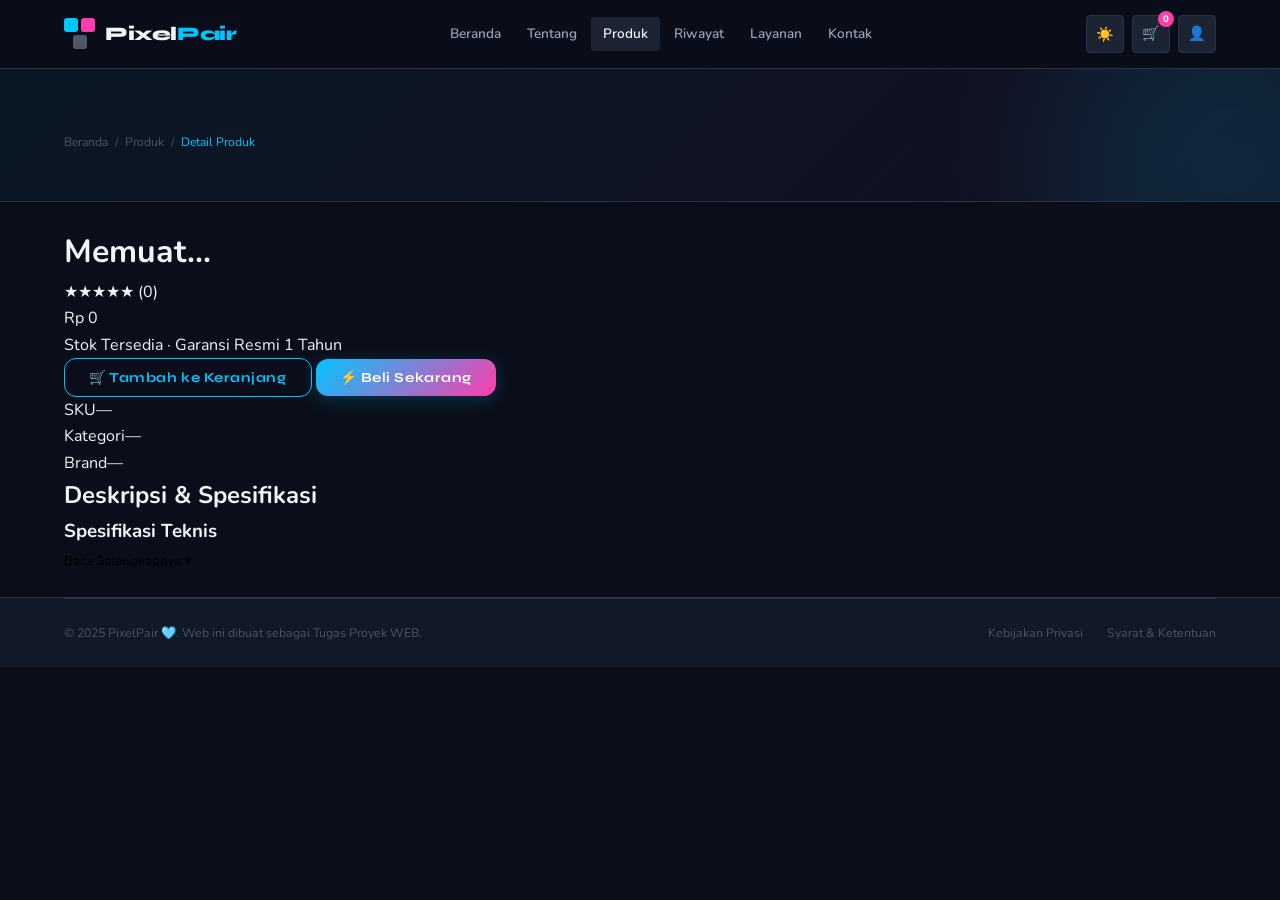
==== commit f6a56f02: "Mengupdate file detail.html secara keseluruhan" ====
--- a/detail.html
+++ b/detail.html
@@ -4,13 +4,21 @@
   <meta charset="UTF-8" />
   <meta name="viewport" content="width=device-width, initial-scale=1.0" />
   <title>Detail Produk — PixelPair</title>
+
+  <link rel="icon" type="image/png" href="gambar/logo PixelPair.png" />
+
+  <script>
+    (function() {
+      var theme = localStorage.getItem('pp_theme') || 'dark';
+      document.documentElement.setAttribute('data-theme', theme);
+    })();
+  </script>
   <link rel="preconnect" href="https://fonts.googleapis.com" />
   <link rel="preconnect" href="https://fonts.gstatic.com" crossorigin />
   <link href="https://fonts.googleapis.com/css2?family=Syne:wght@400;600;700;800&family=Nunito:wght@300;400;500;600;700&display=swap" rel="stylesheet" />
   <link rel="stylesheet" href="style.css" />
 </head>
 <body>
-
   <input type="checkbox" id="nav-toggle" />
 
   <header id="site-header">
@@ -26,12 +34,11 @@
         <li><a href="riwayat.html">Riwayat</a></li>
         <li><a href="index.html#layanan">Layanan</a></li>
         <li><a href="index.html#kontak">Kontak</a></li>
-        <li class="nav-mobile-only"><a href="login.html">👤 Login</a></li>
       </ul>
       <div class="navbar-actions">
         <button id="theme-toggle" class="btn-icon"><span class="icon-sun">☀️</span><span class="icon-moon">🌙</span></button>
         <a href="keranjang.html" class="btn-icon">🛒 <span class="cart-count">0</span></a>
-        <a href="login.html" class="btn btn-outline btn-sm">Login</a>
+        <a href="login.html" class="btn-icon" title="Login">👤</a>
         <label for="nav-toggle" class="hamburger-label" aria-label="Toggle menu">
           <span></span><span></span><span></span>
         </label>
@@ -50,7 +57,7 @@
       </div>
     </section>
 
-    <div class="container" style="padding-block: var(--sp-2xl)">
+    <div class="container" style="padding-block: var(--sp-lg)">
       <div class="detail-layout">
 
         <!-- Gambar Produk -->
@@ -101,23 +108,10 @@
     </div>
   </main>
 
-  <!-- Modal Login Wajib -->
-  <div id="modal-login-required" style="display:none">
-    <div class="modal-box">
-      <div class="modal-icon">🔐</div>
-      <h2>Login Diperlukan</h2>
-      <p>Kamu harus login terlebih dahulu untuk menambahkan produk ke keranjang atau melakukan pembelian.</p>
-      <div style="display:flex;gap:12px;justify-content:center;flex-wrap:wrap;margin-top:24px">
-        <a href="login.html" class="btn btn-primary">Login Sekarang &rarr;</a>
-        <button class="btn btn-ghost" id="btn-modal-login-close">Nanti Saja</button>
-      </div>
-    </div>
-  </div>
-
   <footer>
     <div class="container">
       <div class="footer-bottom">
-        <p>&copy; 2025 PixelPair 🩵. Web ini dibuat sebagai Proyek UAS.</p>
+        <p>&copy; 2025 PixelPair 🩵. Web ini dibuat sebagai Tugas Proyek WEB.</p>
         <div class="footer-bottom-links"><a href="#">Kebijakan Privasi</a><a href="#">Syarat &amp; Ketentuan</a></div>
       </div>
     </div>
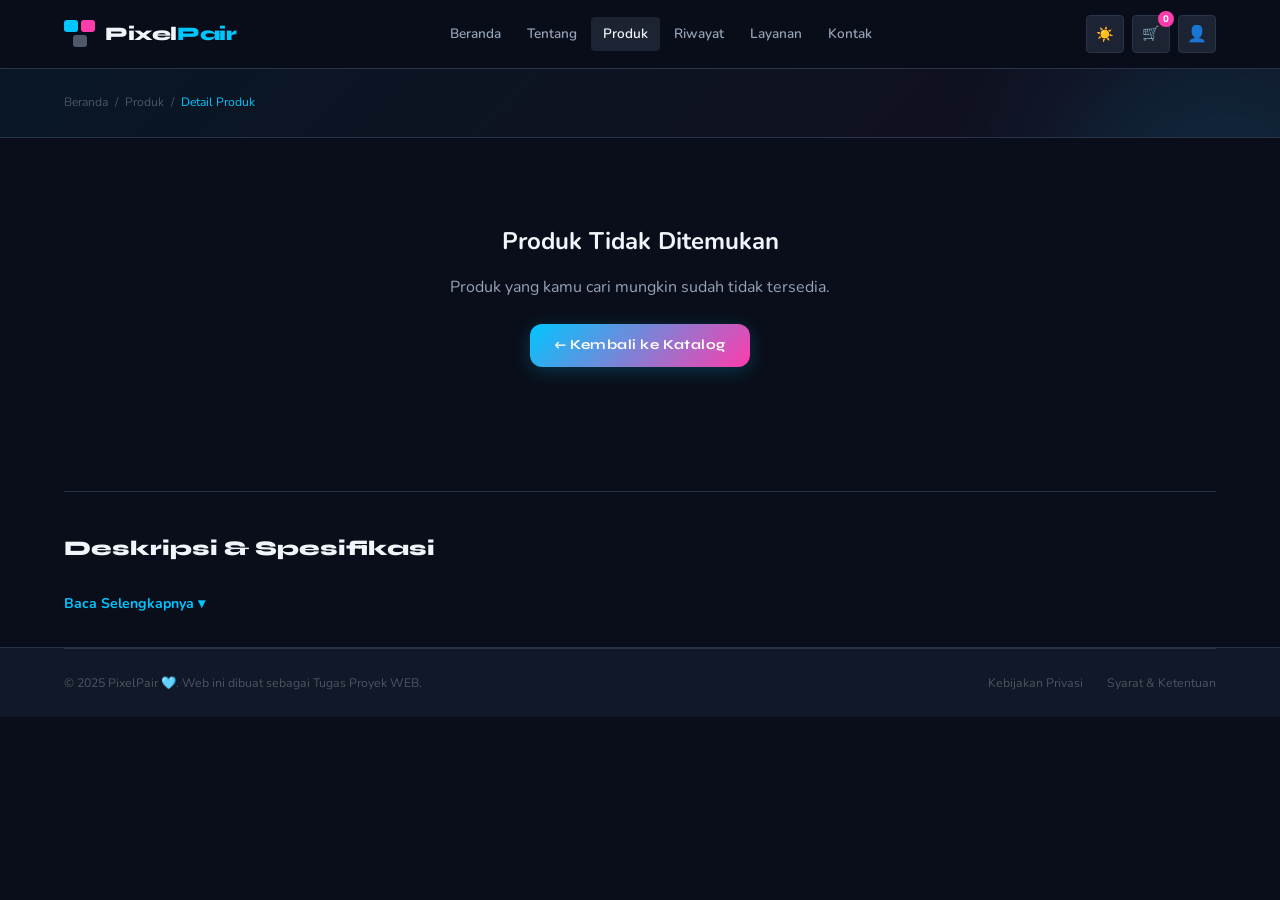
==== commit d1a3b869: "Mengubah nama link" ====
--- a/detail.html
+++ b/detail.html
@@ -16,7 +16,7 @@
   <link rel="preconnect" href="https://fonts.googleapis.com" />
   <link rel="preconnect" href="https://fonts.gstatic.com" crossorigin />
   <link href="https://fonts.googleapis.com/css2?family=Syne:wght@400;600;700;800&family=Nunito:wght@300;400;500;600;700&display=swap" rel="stylesheet" />
-  <link rel="stylesheet" href="style.css" />
+  <link rel="stylesheet" href="css/style.css" />
 </head>
 <body>
   <input type="checkbox" id="nav-toggle" />
@@ -117,6 +117,6 @@
     </div>
   </footer>
 
-  <script src="app.js"></script>
+  <script src="js/script.js"></script>
 </body>
 </html>
--- a/css/style.css
+++ b/css/style.css
@@ -0,0 +1,3006 @@
+/* CSS VARIABLES */
+:root {
+  --clr-surf:   #111827;
+  --clr-surf2:  #1C2333;
+  --clr-border: #2A3448;
+  --clr-cyan:   #00C6FF;
+  --clr-cyan-g: rgba(0,198,255,0.12);
+  --clr-pink:   #FF3CAC;
+  --clr-pink-g: rgba(255,60,172,0.12);
+  --clr-amber:  #F59E0B;
+  --clr-green:  #10B981;
+  --clr-red:    #EF4444;
+  --grad:       linear-gradient(135deg,#00C6FF,#FF3CAC);
+  --grad-card:  linear-gradient(145deg,#1C2333,#111827);
+  --txt2:       #94A3B8;
+  --txt3:       #4B5563;
+  --f-head:     'Syne',sans-serif;
+  --f-body:     'Nunito',sans-serif;
+  --sp-sm:8px; 
+  --sp-md:16px; 
+  --sp-lg:24px;
+  --sp-xl:40px; 
+  --sp-2xl:64px; 
+  --sp-3xl:96px;
+  /* Variabel KHUSUS jarak antar-section beranda — terpisah dari --sp-* komponen
+     agar perubahan di breakpoint mobile tidak ikut mengubah padding form/card lain */
+  --sec-gap:96px;
+  --sec-gap-sm:64px;
+  --r-sm:4px; 
+  --r-md:12px; 
+  --r-lg:20px; 
+  --r-xl:32px; 
+  --r-full:9999px;
+  --sh-md:0 8px 24px rgba(0,0,0,.4);
+  --sh-lg:0 20px 60px rgba(0,0,0,.5);
+  --sh-cyan:0 0 28px rgba(0,198,255,.18);
+  --tr:260ms ease; 
+  --tr-fast:140ms ease;
+  --nav-h:68px;
+  --img-h:200px;
+}
+
+/* VARIABEL TEMA TERANG */
+[data-theme="light"] {
+  --clr-bg: #F8FAFC;
+  --clr-surf: #FFFFFF;
+  --clr-surf2: #F1F5F9;
+  --clr-border: #E2E8F0;
+  --txt: #0F172A;
+  --txt2: #475569;
+  --txt3: #94A3B8;
+  --grad-card: linear-gradient(145deg, #F1F5F9, #FFFFFF);
+  --sh-md: 0 8px 24px rgba(0,0,0,.08);
+  --clr-nav-bg: rgba(255, 255, 255, 0.95);
+  --clr-nav-border: #E2E8F0;
+}
+
+/* VARIABEL TEMA GELAP */
+[data-theme="dark"] {
+  --clr-bg: #0A0E1A;
+  --clr-surf: #111827;
+  --clr-surf2: #1C2333;
+  --clr-border: #2A3448;
+  --txt: #F1F5F9;
+  --txt2: #94A3B8;
+  --txt3: #4B5563;
+  --grad-card: linear-gradient(145deg, #1C2333, #111827);
+  --sh-md: 0 8px 24px rgba(0,0,0,.4);
+  --clr-nav-bg: rgba(10, 14, 26, 0.92);
+  --clr-nav-border: #2A3448;
+}
+
+/* Mencegah kedua ikon tema muncul bersamaan (kedip) saat pindah halaman */
+[data-theme="dark"] .icon-moon {
+  display: none;
+}
+
+[data-theme="light"] .icon-sun {
+  display: none;
+}
+
+body {
+  font-family: var(--f-body);
+  background-color: var(--clr-bg);
+  color: var(--txt);
+  line-height: 1.65;
+  -webkit-font-smoothing: antialiased;
+  overflow-x: hidden;
+  width: 100%;
+}
+
+/* RESET */
+*,*::before,*::after{box-sizing:border-box;margin:0;padding:0}
+html{scroll-behavior:smooth; overflow-x: hidden;}
+
+html[data-theme] {
+  visibility: visible;
+}
+
+section[id] {
+  scroll-margin-top: var(--nav-h);
+}
+
+img{max-width:100%;display:block}
+a{
+  text-decoration:none;
+  color:inherit;
+  transition:color var(--tr)
+}
+
+ul,ol{list-style:none}
+button{
+  cursor:pointer;
+  border:none;
+  background:none;
+  font-family:var(--f-body)
+}
+
+input,select,textarea{font-family:var(--f-body);font-size:.93rem}
+
+/* CONTAINER */
+.container{width:100%;max-width:1200px;margin-inline:auto;padding-inline:24px}
+.section-gap{padding-block:var(--sec-gap)}
+.section-gap-sm{padding-block:var(--sec-gap-sm)}
+
+/* TEXT */
+.text-gradient{
+  background:var(--grad);
+  -webkit-background-clip:text;
+  -webkit-text-fill-color:transparent;
+  background-clip:text
+}
+
+/* BUTTONS */
+.btn{
+  display:inline-flex;
+  align-items:center;
+  justify-content:center;
+  gap:7px;
+  padding:10px 24px;
+  border-radius:var(--r-md);
+  font-family:var(--f-head);
+  font-size:.86rem;
+  font-weight:700;
+  letter-spacing:.04em;
+  transition:all var(--tr);
+  white-space:nowrap
+}
+
+.btn-primary{
+  background:var(--grad);
+  color:#fff;
+  box-shadow:0 4px 18px rgba(0,198,255,.22)
+}
+
+.btn-primary:hover{
+  transform:translateY(-2px);
+  box-shadow:0 8px 28px rgba(0,198,255,.35)
+}
+
+.btn-outline{
+  background:transparent;
+  color:var(--clr-cyan);
+  border:1.5px solid var(--clr-cyan)
+}
+
+.btn-outline:hover{
+  background:var(--clr-cyan-g);
+  transform:translateY(-2px)
+}
+
+.btn-ghost{background:var(--clr-surf2);
+  color:var(--txt);
+  border:1px solid var(--clr-border)
+}
+
+.btn-ghost:hover{
+  border-color:var(--clr-cyan);
+  color:var(--clr-cyan)
+}
+
+.btn-sm{padding:7px 15px;font-size:.78rem}
+.btn-lg{padding:13px 34px;font-size:.93rem}
+.btn-full{width:100%}
+
+/* BADGES */
+.badge {
+  display: inline-flex;
+  align-items: center;
+  padding: 4px 8px;
+  border-radius: var(--r-full);
+  font-size: 0.6rem; 
+  font-weight: 800; 
+  letter-spacing: .08em;
+  text-transform: uppercase;
+  line-height: 1;
+  backdrop-filter: blur(6px); 
+  -webkit-backdrop-filter: blur(6px);
+  box-shadow: 0 4px 10px rgba(0, 0, 0, 0.15); 
+  border: 1px solid rgba(255, 255, 255, 0.15);
+}
+
+.badge-cyan{background:var(--clr-cyan-g);color:var(--clr-cyan)}
+.badge-pink{background:var(--clr-pink-g);color:var(--clr-pink)}
+.badge-green{background:rgba(16,185,129,.12);color:var(--clr-green)}
+.badge-amber{background:rgba(245,158,11,.12);color:var(--clr-amber)}
+.badge-red{background:rgba(239,68,68,.12);color:var(--clr-red)}
+
+.status-badge{
+  display:inline-flex;
+  align-items:center;
+  padding:3px 10px;
+  border-radius:var(--r-full);
+  font-size:.71rem;font-weight:700
+}
+
+.status-badge.proses{
+  background:rgba(245,158,11,.12);
+  color:var(--clr-amber)
+}
+.status-badge.dikirim{
+  background:var(--clr-cyan-g);
+  color:var(--clr-cyan)
+}
+
+.status-badge.selesai{
+  background:rgba(16,185,129,.12);
+  color:var(--clr-green)
+}
+
+.status-badge.dibatalkan{
+  background:rgba(239,68,68,.12);
+  color:var(--clr-red)
+}
+
+.btn-batal-riwayat{
+  background:rgba(239,68,68,.08);
+  border:1px solid rgba(239,68,68,.25);
+  color:var(--clr-red);
+  font-size:.74rem;
+  font-weight:700;
+  padding:6px 12px;
+  border-radius:var(--r-sm);
+  cursor:pointer;
+  transition:all var(--tr-fast);
+  white-space:nowrap;
+}
+.btn-batal-riwayat:hover{background:rgba(239,68,68,.18)}
+
+/* HAMBURGER */
+#nav-toggle{display:none}
+
+.hamburger-label{
+  display:none;
+  flex-direction:column;
+  gap:5px;
+  padding:6px;
+  background:var(--clr-surf2);
+  border:1px solid var(--clr-border);
+  border-radius:var(--r-sm);
+  cursor:pointer;
+  flex-shrink:0;
+  position:relative;
+  z-index:950;
+}
+.hamburger-label span{
+  display:block;width:20px;height:2px;
+  background:var(--txt);border-radius:2px;
+  transition:all var(--tr);
+}
+
+/* Animasi X */
+#nav-toggle:checked ~ header .hamburger-label span:nth-child(1){transform:translateY(7px) rotate(45deg)}
+#nav-toggle:checked ~ header .hamburger-label span:nth-child(2){opacity:0;transform:scaleX(0)}
+#nav-toggle:checked ~ header .hamburger-label span:nth-child(3){transform:translateY(-7px) rotate(-45deg)}
+
+header {
+  position: fixed;
+  top: 0;
+  left: 0;
+  right: 0;
+  z-index: 900;
+  /* background: var(--clr-nav-bg);  */
+  border-bottom: 1px solid var(--clr-nav-border);
+  backdrop-filter: blur(3px);
+  -webkit-backdrop-filter: blur(100px);
+  transition: box-shadow var(--tr);
+}
+
+nav.navbar{
+  height:var(--nav-h);
+  display:flex;align-items:center;
+  justify-content:space-between;gap:var(--sp-lg);
+}
+
+/* LOGO */
+.navbar-brand{
+  display:flex;
+  align-items:center;
+  gap:10px;
+  flex-shrink:0
+}
+
+.logo-mark{
+  display:grid;
+  grid-template-columns:1fr 1fr;
+  gap:3px;
+  width:31px;
+}
+
+.logo-mark.sm{width:27px}
+
+.sq{
+  border-radius:3px;
+  display:block;
+  height:14px;
+  width:100%;
+}
+
+.logo-mark .sq { 
+  height: 12px; 
+}
+
+.logo-mark .sq:nth-child(3){
+  grid-column:1 / span 2;
+  justify-self:center;
+  width:calc(50% - 1.5px);
+  height:12px;
+}
+
+.logo-mark.sm .sq{height:12px}
+.logo-mark.sm .sq:nth-child(3){height:12px;width:calc(50% - 1.5px)}
+
+.sq-cyan{background:var(--clr-cyan)}
+.sq-pink{background:var(--clr-pink)}
+.sq-gray{background:rgba(148,163,184,.5)}
+
+.brand-text{
+  font-family:var(--f-head);
+  font-size:1.2rem;
+  font-weight:800;
+  letter-spacing:-.02em
+}
+
+.brand-text span{color:var(--clr-cyan)}
+
+/* Nav links */
+.nav-links{
+  display:flex;
+  align-items:center;
+  gap:2px;
+  flex:1;
+  justify-content:center
+}
+
+.nav-links li a{
+  display:block;
+  padding:6px 12px;
+  font-size:.85rem;
+  font-weight:600;
+  color:var(--txt2);
+  border-radius:var(--r-sm);
+  transition:all var(--tr)
+}
+
+.nav-links li a:hover,.nav-links li a.active{color:var(--txt);background:var(--clr-surf2)}
+
+/* Actions */
+.navbar-actions{
+  display:flex;
+  align-items:center;
+  gap:var(--sp-sm);
+  flex-shrink:0;
+}
+
+.btn-icon{
+  display:flex;
+  align-items:center;
+  justify-content:center;
+  width:38px;
+  height:38px;
+  border-radius:var(--r-sm);
+  background:var(--clr-surf2);
+  border:1px solid var(--clr-border);
+  color:var(--txt2);
+  font-size:.88rem;
+  transition:all var(--tr);
+  position:relative;
+  cursor:pointer;
+  text-decoration:none;
+}
+
+.btn-icon:hover{border-color:var(--clr-cyan);color:var(--clr-cyan)}
+.cart-count{
+  position:absolute;
+  top:-5px;
+  right:-5px;
+  background:var(--clr-pink);
+  color:#fff;
+  font-size:.6rem;
+  font-weight:800;
+  width:16px;
+  height:16px;
+  border-radius:50%;
+  display:flex;
+  align-items:center;
+  justify-content:center;
+}
+
+/* Theme toggle label */
+.theme-toggle-label{
+  display:flex;
+  align-items:center;
+  justify-content:center;
+  width:38px;
+  height:38px;
+  border-radius:var(--r-sm);
+  background:var(--clr-surf2);
+  border:1px solid var(--clr-border);
+  color:var(--txt2);
+  font-size:.88rem;
+  cursor:pointer;
+  transition:all var(--tr);
+  flex-shrink:0;
+}
+
+.theme-toggle-label:hover{border-color:var(--clr-cyan);color:var(--clr-cyan)}
+
+main{padding-top:var(--nav-h)}
+
+/* PAGE HEADER */
+.page-header{
+  padding:var(--sp-lg) 0 var(--sp-md);
+  background:linear-gradient(135deg,rgba(0,198,255,.05),rgba(255,60,172,.04));
+  border-bottom:1px solid var(--clr-border);
+  position:relative;
+  overflow:hidden
+}
+
+.page-header::before{
+  content:'';
+  position:absolute;
+  top:-60%;
+  right:-10%;
+  width:360px;
+  height:360px;
+  border-radius:50%;
+  background:var(--clr-cyan-g);
+  filter:blur(70px);
+  pointer-events:none
+}
+
+.breadcrumb{display:flex;align-items:center;gap:7px;font-size:.76rem;color:var(--txt3);margin-bottom:9px}
+.breadcrumb a{color:var(--txt3)}
+.breadcrumb a:hover,.breadcrumb .current{color:var(--clr-cyan)}
+.sep{color:var(--txt3)}
+.page-header h1{font-family:var(--f-head);font-size:clamp(1.5rem,3vw,2.2rem);font-weight:800;letter-spacing:-.02em}
+.page-header p{color:var(--txt2);margin-top:7px;font-size:.92rem}
+
+/* SECTION HEADER */
+.section-header{
+  text-align:center;
+  margin-bottom:var(--sp-2xl)
+}
+
+.section-header .eyebrow{
+  font-size:.68rem;
+  font-weight:700;
+  letter-spacing:.14em;
+  text-transform:uppercase;
+  color:var(--clr-cyan);
+  margin-bottom:9px;
+  display:block
+}
+
+.section-header h2{
+  font-family:var(--f-head);
+  font-size:clamp(1.4rem,3vw,2.1rem);
+  font-weight:800;
+  letter-spacing:-.02em;
+  line-height:1.2
+}
+
+.section-header p{
+  color:var(--txt2);
+  margin-top:9px;
+  max-width:520px;
+  margin-inline:auto;
+  font-size:.92rem
+}
+
+
+/* HERO BERANDA */
+.hero-section{
+  position:relative;
+  overflow:hidden;
+  display:flex;
+  align-items:center;
+  background: linear-gradient(135deg, var(--clr-bg) 40%, var(--clr-surf2));
+}
+
+.hero-section::before{
+  content:'';
+  position:absolute;
+  inset:0;
+  background:radial-gradient(ellipse at 70% 40%,rgba(0,198,255,.13),transparent 55%),radial-gradient(ellipse at 20% 80%,rgba(255,60,172,.09),transparent 50%);
+  pointer-events:none
+}
+
+.hero-bg-glow{
+  position:absolute;
+  width:600px;
+  height:600px;
+  top:-100px;
+  right:-120px;
+  background:radial-gradient(circle,rgba(0,198,255,.07) 0%,transparent 70%);
+  border-radius:50%;
+  pointer-events:none
+}
+
+.hero-inner{
+  display:grid;
+  grid-template-columns:1fr 400px;
+  gap:var(--sp-3xl);
+  align-items:center;
+  padding-top:var(--sp-3xl);
+  padding-bottom:var(--sp-3xl);
+  position:relative;z-index:1
+}
+
+.hero-eyebrow{
+  display:inline-flex;
+  align-items:center;
+  gap:7px;
+  padding:5px 14px;
+  background:var(--clr-cyan-g);
+  border:1px solid rgba(0,198,255,.25);
+  border-radius:var(--r-full);
+  font-size:.72rem;
+  font-weight:700;
+  color:var(--clr-cyan);
+  letter-spacing:.08em;
+  text-transform:uppercase;
+  margin-bottom:var(--sp-lg)
+}
+
+.hero-title{
+  font-family:var(--f-head);
+  font-size:clamp(2rem,4.5vw,3.6rem);
+  font-weight:800;
+  line-height:1.13;
+  letter-spacing:-.03em;
+  margin-bottom:var(--sp-md)
+}
+
+.hero-title em{
+  font-style:normal;
+  background:var(--grad);
+  -webkit-background-clip:text;
+  -webkit-text-fill-color:transparent;
+  background-clip:text;
+  display:block
+}
+
+.hero-desc{
+  color:var(--txt2);
+  font-size:1rem;
+  line-height:1.75;
+  max-width:500px;
+  margin-bottom:var(--sp-xl)
+}
+
+.hero-features{
+  display:grid;
+  grid-template-columns:1fr 1fr;
+  gap:10px 20px;
+  margin-bottom:var(--sp-xl)
+}
+
+.hero-feat{
+  display:flex;
+  align-items:center;
+  gap:8px;
+  font-size:.88rem;
+  color:var(--txt2)
+}
+
+/* display:block sebagai fallback aman; display:contents hanya aktif di layar
+   lebar (>640px) lewat media query khusus supaya browser lama tidak rusak tampilannya */
+.hero-feat-actions-row{display:block}
+.hero-actions{
+  display:flex;
+  gap:var(--sp-md);
+  flex-wrap:wrap
+}
+
+.hero-visual{display:flex;align-items:center;justify-content:center}
+.hero-card-stack{position:relative;width:220px;height:340px}
+
+.hero-card{
+  position:absolute;
+  width:200px;
+  background:var(--grad-card);
+  border:1px solid var(--clr-border);
+  border-radius:var(--r-xl);
+  padding:22px 18px;
+  text-align:center;
+  box-shadow:var(--sh-md);
+  transition:transform .35s ease,box-shadow .35s ease
+}
+
+.hc-icon{font-size:2.6rem;margin-bottom:10px;line-height:1}
+.hc-name{font-family:var(--f-head);font-size:.88rem;font-weight:700;margin-bottom:6px}
+
+.hc-price{
+  font-family:var(--f-head);
+  font-size:1.05rem;
+  font-weight:800;
+  background:var(--grad);
+  -webkit-background-clip:text;
+  -webkit-text-fill-color:transparent;
+  background-clip:text;
+  margin-bottom:10px
+}
+
+.hc-1{top:0;left:0;transform:rotate(-5deg);z-index:1}
+
+
+/* (hero-inner & hero-visual untuk tablet/mobile sudah ditangani di breakpoint 1024px) */
+
+
+/* STATISTIK */
+.stats-section{
+  background:var(--clr-surf);
+  border-top:1px solid var(--clr-border);
+  border-bottom:1px solid var(--clr-border);
+  padding-block:var(--sp-2xl)
+}
+
+.stats-grid{
+  display:grid;
+  grid-template-columns:repeat(4,1fr);
+  gap:1px;background:var(--clr-border);
+  border-radius:var(--r-lg);
+  overflow:hidden
+}
+
+.stat-item{
+  background:var(--clr-surf);
+  padding:var(--sp-xl) var(--sp-lg);
+  text-align:center;
+  transition:background var(--tr)
+}
+
+.stat-item:hover{
+  background:var(--clr-surf2)
+}
+
+.stat-num{
+  font-family:var(--f-head);
+  font-size:1.9rem;
+  font-weight:800;
+  background:var(--grad);
+  -webkit-background-clip:text;
+  -webkit-text-fill-color:transparent;
+  background-clip:text
+}
+
+.stat-label{font-size:.79rem;color:var(--txt3);margin-top:4px}
+
+/* PRODUK CARDS */
+.produk-grid{
+  display:grid;
+  grid-template-columns:repeat(auto-fill,minmax(230px,1fr));
+  gap:var(--sp-lg)
+}
+
+.produk-card{
+  background:var(--grad-card);
+  border:1px solid var(--clr-border);
+  border-radius:var(--r-lg);
+  overflow:hidden;
+  transition:all var(--tr);
+  display:flex;
+  flex-direction:column
+}
+
+.produk-card:hover{
+  border-color:rgba(0,198,255,.35);
+  transform:translateY(-4px);
+  box-shadow:var(--sh-cyan)
+}
+
+.produk-img-wrap{
+  position:relative;
+  height:var(--img-h);
+  background:var(--clr-surf2);
+  overflow:hidden;
+  flex-shrink:0
+}
+
+.produk-img-wrap img{
+  width:100%;
+  height:100%;
+  object-fit:cover;
+  object-position:center;
+  display:block;
+  transition:transform .4s ease
+}
+
+.produk-card:hover .produk-img-wrap img{transform:scale(1.05)}
+
+.produk-img-placeholder{
+  width:100%;
+  height:100%;
+  display:flex;
+  align-items:center;
+  justify-content:center;
+  font-size:3rem;
+  background:linear-gradient(135deg,var(--clr-surf2),var(--clr-surf))
+}
+
+.produk-badge-wrap{position:absolute;top:6px;left:10px;z-index:2}
+.produk-body{padding:var(--sp-md);flex:1;display:flex;flex-direction:column}
+
+.produk-kategori{
+  font-size:.68rem;
+  font-weight:700;
+  letter-spacing:.06em;
+  text-transform:uppercase;
+  color:var(--clr-cyan);
+  margin-bottom:4px
+}
+
+.produk-name{
+  font-family:var(--f-head);
+  font-size:.9rem;
+  font-weight:700;
+  line-height:1.3;
+  margin-bottom:7px;
+  flex:1
+}
+
+.produk-rating{
+  display:flex;
+  align-items:center;
+  gap:4px;
+  font-size:.74rem;
+  color:var(--clr-amber);
+  margin-bottom:9px
+}
+
+.produk-rating span{color:var(--txt3);font-size:.7rem}
+
+.produk-harga-row{
+  display:flex;
+  align-items:center;
+  gap:7px;
+  flex-wrap:nowrap;
+  white-space:nowrap
+}
+
+.produk-harga{font-family:var(--f-head);font-size:1rem;font-weight:800;color:var(--clr-cyan)}
+.produk-footer{padding:var(--sp-md);padding-top:0;display:flex;gap:7px}
+.produk-footer .btn{flex:1;font-size:.76rem;padding:8px 6px}
+
+/* TENTANG */
+.tentang-section{
+  background:var(--clr-surf);
+  border-top:1px solid var(--clr-border);
+  border-bottom:1px solid var(--clr-border)
+}
+
+.tentang-grid{
+  display:grid;
+  grid-template-columns:1fr 1fr;
+  gap:var(--sp-2xl);
+  align-items:start
+}
+
+.tentang-logo-card{
+  background:var(--grad-card);
+  border:1px solid var(--clr-border);
+  border-radius:var(--r-xl);
+  padding:var(--sp-2xl) var(--sp-xl);
+  text-align:center
+}
+
+.logo-big{
+  display:flex;
+  flex-direction:column;
+  align-items:center;
+  gap:8px;
+  margin-bottom:var(--sp-lg)
+}
+
+.logo-big-top{display:flex;gap:8px}
+.logo-big-bot{display:flex;justify-content:center}
+
+.lbq{
+  width:90px;height:90px;
+  border-radius:var(--r-md);
+  display:flex;align-items:center;justify-content:center;
+  transition:transform var(--tr);
+  overflow:hidden;
+}
+
+.lbq:hover{transform:scale(1.05)}
+
+.lbq span{
+  font-size:.72rem;font-weight:800;
+  color:rgba(255,255,255,.9);
+  letter-spacing:.04em;text-transform:uppercase;
+  text-align:center;
+  word-break:break-word;
+  max-width:80px;
+  line-height:1.3;
+}
+
+.lbq-cyan{background:linear-gradient(135deg,#00C6FF,#0099CC);box-shadow:0 4px 16px rgba(0,198,255,.3)}
+.lbq-pink{background:linear-gradient(135deg,#FF3CAC,#CC2080);box-shadow:0 4px 16px rgba(255,60,172,.3)}
+.lbq-gray{
+  width:90px;height:90px;
+  background:linear-gradient(135deg,#475569,#334155);
+  box-shadow:0 4px 16px rgba(0,0,0,.2);
+}
+
+.logo-brand-name{
+  font-family:var(--f-head);
+  font-size:1.5rem;
+  font-weight:800;
+  margin-bottom:8px
+}
+
+.logo-brand-name span{color:var(--clr-cyan)}
+.logo-brand-desc{
+  font-size:.84rem;
+  color:var(--txt2);
+  margin-bottom:var(--sp-lg)
+}
+
+.logo-pillars{
+  display:flex;
+  flex-direction:column;
+  gap:10px;
+  text-align:left
+}
+
+.pillar{
+  display:flex;
+  align-items:flex-start;
+  gap:10px;
+  font-size:.83rem;
+  color:var(--txt2);
+  line-height:1.5
+}
+
+.pillar-dot{width:10px;height:10px;border-radius:50%;flex-shrink:0;margin-top:4px}
+.pillar strong{color:var(--txt)}
+
+.tentang-vm{display:flex;flex-direction:column;gap:var(--sp-lg)}
+.vm-card{
+  background:var(--clr-surf2);
+  border:1px solid var(--clr-border);
+  border-radius:var(--r-lg);
+  padding:var(--sp-xl)
+}
+
+.vm-icon-wrap{font-size:1.8rem;margin-bottom:10px}
+.vm-card h3{
+  font-family:var(--f-head);
+  font-size:1.05rem;
+  font-weight:700;
+  margin-bottom:10px;
+  color:var(--clr-cyan)
+}
+
+.vm-card p{font-size:.88rem;color:var(--txt2);line-height:1.75}
+.vm-list{display:flex;flex-direction:column;gap:7px}
+
+.vm-list li{
+  font-size:.86rem;
+  color:var(--txt2);
+  padding-left:16px;
+  position:relative;
+  line-height:1.5
+}
+
+.vm-list li::before{
+  content:'→';
+  position:absolute;
+  left:0;
+  color:var(--clr-cyan);
+  font-size:.8rem
+}
+
+.tentang-since{
+  display:flex;
+  align-items:center;
+  gap:12px;
+  padding:var(--sp-md);
+  background:linear-gradient(135deg,rgba(0,198,255,.08),rgba(255,60,172,.06));
+  border:1px solid rgba(0,198,255,.2);
+  border-radius:var(--r-md)
+}
+
+.tentang-since span:first-child{font-size:1.6rem}
+.tentang-since strong{display:block;font-family:var(--f-head);font-size:.92rem;margin-bottom:2px}
+.tentang-since span:last-of-type{font-size:.76rem;color:var(--txt2)}
+
+/* LAYANAN */
+.layanan-grid{display:grid;grid-template-columns:repeat(3,1fr);gap:var(--sp-lg)}
+.layanan-card{
+  background:var(--grad-card);
+  border:1px solid var(--clr-border);
+  border-radius:var(--r-lg);
+  padding:var(--sp-xl) var(--sp-lg);
+  text-align:center;
+  transition:all var(--tr);
+  position:relative;
+  overflow:hidden
+}
+
+.layanan-card::before{
+  content:'';
+  position:absolute;
+  top:0;left:0;right:0;height:3px;
+  background:var(--grad);
+  transform:scaleX(0);
+  transition:transform var(--tr)
+}
+
+.layanan-card:hover::before{transform:scaleX(1)}
+.layanan-card:hover{
+  border-color:rgba(0,198,255,.3);
+  transform:translateY(-4px);
+  box-shadow:var(--sh-md)
+}
+
+.layanan-icon{font-size:2.2rem;margin-bottom:var(--sp-md)}
+.layanan-card h3{
+  font-family:var(--f-head);
+  font-size:.96rem;
+  font-weight:700;
+  margin-bottom:8px
+}
+
+.layanan-card p{font-size:.82rem;color:var(--txt2);line-height:1.6}
+
+/* ULASAN */
+.ulasan-bg{
+  background:var(--clr-surf);
+  border-top:1px solid var(--clr-border);
+  border-bottom:1px solid var(--clr-border)
+}
+
+.ulasan-grid{
+  display:grid;
+  grid-template-columns:repeat(3,1fr);
+  gap:var(--sp-lg)
+}
+
+.ulasan-card{
+  background:var(--grad-card);
+  border:1px solid var(--clr-border);
+  border-radius:var(--r-lg);
+  padding:var(--sp-xl);
+  transition:all var(--tr)
+}
+
+.ulasan-card:hover{
+  border-color:rgba(0,198,255,.2);
+  transform:translateY(-3px)
+}
+
+.ulasan-stars{
+  color:var(--clr-amber);
+  font-size:.88rem;
+  margin-bottom:var(--sp-md)
+}
+
+.ulasan-text{
+  font-size:.85rem;
+  color:var(--txt2);
+  line-height:1.7;
+  margin-bottom:var(--sp-lg);
+  font-style:italic
+}
+
+.ulasan-user{display:flex;align-items:center;gap:10px}
+
+.ulasan-avatar{
+  width:35px;
+  height:35px;
+  border-radius:50%;
+  background:var(--grad);
+  display:flex;
+  align-items:center;
+  justify-content:center;
+  font-size:.8rem;
+  font-weight:800;
+  color:#fff;
+  flex-shrink:0
+}
+
+.ulasan-name{font-weight:700;font-size:.85rem}
+.ulasan-kota{font-size:.72rem;color:var(--txt3)}
+
+/* CTA */
+.cta-section{
+  background:var(--clr-surf);
+  border-top:1px solid var(--clr-border);
+  border-bottom:1px solid var(--clr-border)
+}
+
+.cta-inner{text-align:center;position:relative}
+
+.cta-inner::before{
+  content:'';
+  position:absolute;
+  top:50%;left:50%;
+  transform:translate(-50%,-50%);
+  width:600px;
+  height:300px;
+  background:radial-gradient(ellipse,rgba(0,198,255,.07),transparent 70%);
+  pointer-events:none
+}
+
+.cta-inner h2{
+  font-family:var(--f-head);
+  font-size:clamp(1.5rem,3vw,2.1rem);
+  font-weight:800;
+  margin-bottom:var(--sp-md);
+  position:relative
+}
+
+.cta-inner p{
+  color:var(--txt2);
+  max-width:480px;
+  margin-inline:auto;
+  margin-bottom:var(--sp-xl);
+  position:relative
+}
+
+.cta-buttons{
+  display:flex;
+  justify-content:center;
+  gap:var(--sp-md);
+  flex-wrap:wrap;
+  position:relative
+}
+
+/* BRAND LOGO */
+.brand-logos{
+  display:flex;
+  flex-wrap:wrap;
+  gap:var(--sp-md);
+  justify-content:center;
+  align-items:center
+}
+
+.brand-logo-item{
+  padding:8px 18px;
+  background:var(--clr-surf);
+  border:1px solid var(--clr-border);
+  border-radius:var(--r-sm);
+  font-size:.8rem;
+  font-weight:800;
+  color:var(--txt3);
+  letter-spacing:.06em;
+  transition:all var(--tr)
+}
+
+.brand-logo-item:hover{border-color:var(--clr-cyan);color:var(--txt)}
+
+/* FOOTER */
+footer{
+  background:var(--clr-surf);
+  border-top:1px solid var(--clr-border)
+}
+
+.footer-main{
+  padding-block:var(--sp-3xl);
+  display:grid;
+  grid-template-columns:1.7fr 1fr 1fr 1.3fr;
+  gap:var(--sp-2xl)
+}
+
+.footer-brand-desc{
+  font-size:.82rem;
+  color:var(--txt2);
+  line-height:1.7;
+  margin:var(--sp-md) 0 var(--sp-lg);
+  max-width:260px
+}
+
+.footer-social{display:flex;gap:8px}
+.social-btn{
+  width:34px;height:34px;
+  border-radius:var(--r-sm);
+  background:var(--clr-surf2);
+  border:1px solid var(--clr-border);
+  display:flex;
+  align-items:center;
+  justify-content:center;
+  font-size:.85rem;
+  transition:all var(--tr);
+  color:var(--txt3);
+}
+
+.social-btn img{
+  width:16px;
+  height:16px;
+  object-fit:contain;
+  filter:brightness(0.7);
+  transition:filter var(--tr);
+}
+
+.social-btn:hover{
+  border-color:var(--clr-cyan);
+  background:var(--clr-cyan-g)
+}
+
+.social-btn:hover img{filter:brightness(1)}
+.footer-col h4{
+  font-family:var(--f-head);
+  font-size:.76rem;
+  font-weight:700;
+  text-transform:uppercase;
+  letter-spacing:.1em;
+  color:var(--txt3);
+  margin-bottom:var(--sp-lg);
+  padding-bottom:8px;
+  border-bottom:1px solid var(--clr-border)
+}
+
+.footer-links{display:flex;flex-direction:column;gap:9px}
+.footer-links a{
+  font-size:.82rem;
+  color:var(--txt2);
+  transition:color var(--tr-fast)
+}
+
+.footer-links a:hover{color:var(--clr-cyan)}
+.footer-contact-item{
+  display:flex;
+  align-items:flex-start;
+  gap:9px;
+  margin-bottom:10px
+}
+
+.footer-contact-icon{
+  font-size:.85rem;
+  margin-top:1px;
+  flex-shrink:0;
+  color:var(--clr-cyan)
+}
+
+.footer-contact-text{
+  font-size:.79rem;
+  color:var(--txt2);
+  line-height:1.5
+}
+
+.footer-bottom{
+  padding-block:var(--sp-lg);
+  border-top:1px solid var(--clr-border);
+  display:flex;
+  align-items:center;
+  justify-content:space-between;
+  flex-wrap:wrap;
+  gap:var(--sp-md);
+  font-size:.77rem;
+  color:var(--txt3)
+}
+
+.footer-bottom a{color:var(--txt3)}
+.footer-bottom a:hover{color:var(--clr-cyan)}
+.footer-bottom-links{display:flex;gap:var(--sp-lg)}
+
+/* KATALOG */
+.katalog-layout{
+  display:grid;
+  grid-template-columns:240px 1fr;
+  gap:var(--sp-xl);
+  padding-block:var(--sp-2xl)
+}
+
+.sidebar-filter{
+  background:var(--clr-surf);
+  border:1px solid var(--clr-border);
+  border-radius:var(--r-lg);
+  padding:var(--sp-lg);
+  height:fit-content;
+  position:sticky;
+  top:calc(var(--nav-h) + 18px)
+}
+
+.sidebar-filter h3{
+  font-family:var(--f-head);
+  font-size:.82rem;
+  font-weight:700;
+  text-transform:uppercase;
+  letter-spacing:.08em;
+  color:var(--txt3);
+  margin-bottom:var(--sp-lg);
+  padding-bottom:var(--sp-sm);
+  border-bottom:1px solid var(--clr-border)
+}
+
+.filter-group{margin-bottom:var(--sp-lg)}
+.filter-group-label{
+  font-size:.79rem;
+  font-weight:700;
+  color:var(--txt2);
+  margin-bottom:8px
+}
+
+.filter-opt{
+  display:flex;
+  align-items:center;
+  gap:8px;
+  padding:6px 0;
+  font-size:.82rem;
+  color:var(--txt2);
+  cursor:pointer;
+  transition:color var(--tr-fast)
+}
+
+.filter-opt:hover{color:var(--txt)}
+.filter-opt input{
+  accent-color:var(--clr-cyan);
+  width:14px;
+  height:14px
+}
+
+.katalog-toolbar{
+  display:flex;
+  align-items:center;
+  justify-content:space-between;
+  gap:var(--sp-md);
+  margin-bottom:var(--sp-xl);
+  flex-wrap:wrap
+}
+
+.search-wrap{position:relative;flex:1;max-width:350px}
+.search-wrap input{
+  width:100%;
+  padding:9px 13px 9px 36px;
+  background:var(--clr-surf);
+  border:1px solid var(--clr-border);
+  border-radius:var(--r-md);
+  color:var(--txt);
+  transition:border-color var(--tr)
+}
+
+.search-wrap input:focus{
+  outline:none;
+  border-color:var(--clr-cyan)
+}
+
+.search-icon{
+  position:absolute;
+  left:11px;
+  top:50%;
+  transform:translateY(-50%);
+  color:var(--txt3);
+  font-size:.86rem;
+  pointer-events:none
+}
+
+.katalog-count{font-size:.82rem;color:var(--txt3)}
+.katalog-count strong{color:var(--clr-cyan);font-weight:700}
+
+/* KERANJANG */
+.keranjang-layout{
+  display:grid;
+  grid-template-columns:1fr 340px;
+  gap:var(--sp-xl);
+  padding-block:var(--sp-2xl)
+}
+
+/* Update CSS untuk item keranjang */
+.keranjang-item {
+  display: flex;
+  gap: 16px;
+  padding: 16px;
+  background: var(--clr-surf);
+  border: 1px solid var(--clr-border);
+  border-radius: var(--r-lg);
+  margin-bottom: 12px;
+  align-items: stretch !important;
+  position: relative !important; /* Kunci agar tombol X bisa diposisikan absolut */
+  padding-right: 16px !important;
+}
+
+.keranjang-detail {
+  flex: 1;
+  display: flex;
+  flex-direction: column;
+  justify-content: space-between; /* Memberi jarak antara Judul dan Harga */
+  min-width: 0;
+}
+
+.keranjang-hapus {
+  align-self: flex-end !important; /* Kunci 2: Memastikan X ada di ujung kanan */
+  position: absolute !important;
+  top: 16px !important;
+  right: 16px !important;
+  margin: 0 !important;
+  z-index: 2 !important;
+}
+
+.keranjang-item:hover{border-color:rgba(0,198,255,.3)}
+.keranjang-detail{flex:1}
+.keranjang-detail h4{
+  font-family:var(--f-head);
+  font-size:.9rem;
+  font-weight:700;
+  margin-bottom:3px
+}
+
+.keranjang-kategori{
+  font-size:.7rem;
+  color:var(--clr-cyan);
+  font-weight:600;
+  text-transform:uppercase;
+  letter-spacing:.06em
+}
+
+.keranjang-row{
+  display:flex;
+  align-items:center;
+  justify-content:space-between;
+  margin-top:11px;
+  flex-wrap:wrap;
+  gap:7px;
+  background:var(--clr-surf);
+  border:1px solid var(--clr-border);
+  border-radius:var(--r-md);
+  padding:var(--sp-md);
+}
+
+.keranjang-img{
+  width:72px;height:72px;
+  object-fit:contain;
+  border-radius:var(--r-sm);
+  background:var(--clr-surf2);
+  flex-shrink:0;
+}
+
+.keranjang-info{flex:1;min-width:120px}
+.keranjang-kategori{font-size:.75rem;color:var(--txt2);text-transform:uppercase;letter-spacing:.04em;margin-bottom:3px}
+.keranjang-nama{font-weight:700;font-size:.92rem;margin-bottom:4px}
+
+.keranjang-qty-wrap{
+  display:flex;
+  align-items:center;
+  background:var(--clr-surf2);
+  border:1px solid var(--clr-border);
+  border-radius:var(--r-sm);
+  overflow:hidden;
+  margin-top: auto !important;
+}
+
+.keranjang-hapus{
+  width:30px;height:30px;
+  display:flex;align-items:center;justify-content:center;
+  color:var(--clr-red);
+  background:rgba(239,68,68,.08);
+  border:1px solid rgba(239,68,68,.2);
+  border-radius:var(--r-sm);
+  cursor:pointer;
+  font-size:.85rem;
+  transition:all var(--tr-fast);
+  flex-shrink:0;
+  margin: 0 !important;
+}
+.keranjang-hapus:hover{background:rgba(239,68,68,.18)}
+
+.qty-control{
+  display:flex;
+  align-items:center;
+  background:var(--clr-surf2);
+  border:1px solid var(--clr-border);
+  border-radius:var(--r-sm);
+  overflow:hidden
+}
+
+.qty-btn{
+  width:31px;height:31px;
+  display:flex;
+  align-items:center;
+  justify-content:center;
+  font-size:.95rem;
+  font-weight:700;
+  color:var(--txt2);
+  transition:all var(--tr-fast);
+  cursor:pointer
+}
+
+.qty-btn:hover{
+  background:var(--clr-cyan-g);
+  color:var(--clr-cyan)
+}
+
+.qty-input{
+  width:40px;
+  height:31px;
+  text-align:center;
+  background:transparent;
+  border:none;
+  border-left:1px solid var(--clr-border);
+  border-right:1px solid var(--clr-border);
+  color:var(--txt);
+  font-weight:700;
+  font-size:.85rem
+}
+
+.qty-input:focus{outline:none}
+.keranjang-harga{
+  font-family:var(--f-head);
+  font-size:.98rem;
+  font-weight:800;
+  color:var(--clr-cyan)
+}
+
+.btn-hapus{
+  font-size:.76rem;
+  color:var(--clr-red);
+  background:transparent;
+  padding:4px 8px;
+  border-radius:var(--r-sm);
+  border:1px solid transparent;
+  transition:all var(--tr-fast);
+  cursor:pointer
+}
+
+.btn-hapus:hover{background:rgba(239,68,68,.08);border-color:rgba(239,68,68,.25)}
+.ringkasan-card{
+  background:var(--clr-surf);
+  border:1px solid var(--clr-border);
+  border-radius:var(--r-lg);
+  padding:var(--sp-xl);
+  height:fit-content;
+  position:sticky;
+  top:calc(var(--nav-h) + 18px)
+}
+
+.sticky-ringkasan{position:sticky;top:calc(var(--nav-h) + 18px)}
+.ringkasan-card h2{
+  font-family:var(--f-head);
+  font-size:.98rem;
+  font-weight:800;
+  margin-bottom:var(--sp-lg);
+  padding-bottom:var(--sp-md);
+  border-bottom:1px solid var(--clr-border)
+}
+
+.hitung-row{
+  display:flex;
+  justify-content:space-between;
+  align-items:center;
+  padding:6px 0;
+  font-size:.85rem
+}
+
+.hitung-row span:first-child{color:var(--txt2)}
+.hitung-row span:last-child{font-weight:600}
+.hitung-row.total-row{
+  padding-top:11px;
+  margin-top:3px;
+  border-top:1px solid var(--clr-border);
+  font-size:.95rem
+}
+
+.hitung-row.total-row strong{
+  color:var(--clr-cyan);
+  font-family:var(--f-head);
+  font-size:1.05rem
+}
+
+.promo-wrap{display:flex;gap:7px;margin-bottom:var(--sp-sm)}
+.promo-wrap input{
+  flex:1;
+  padding:8px 12px;
+  background:var(--clr-surf2);
+  border:1px solid var(--clr-border);
+  border-radius:var(--r-sm);
+  color:var(--txt);
+  font-size:.82rem;
+  transition:border-color var(--tr)
+}
+
+.promo-wrap input:focus{
+  outline:none;
+  border-color:var(--clr-cyan)
+}
+
+.promo-hint{
+  font-size:.69rem;
+  color:var(--txt3);
+  margin-bottom:var(--sp-md)
+}
+
+.ringkasan-info{
+  padding:var(--sp-md);
+  background:rgba(16,185,129,.06);
+  border:1px solid rgba(16,185,129,.18);
+  border-radius:var(--r-md)
+}
+
+.ringkasan-info p{font-size:.75rem;color:var(--clr-green);padding:2px 0}
+
+/* PEMESANAN */
+.pemesanan-layout{
+  display:grid;
+  grid-template-columns:1fr 340px;
+  gap:var(--sp-xl);
+  padding-block:var(--sp-2xl)
+}
+
+.form-card{
+  background:var(--clr-surf);
+  border:1px solid var(--clr-border);
+  border-radius:var(--r-lg);
+  padding:var(--sp-xl);
+  margin-bottom:var(--sp-lg)
+}
+
+.form-card h2{
+  font-family:var(--f-head);
+  font-size:.96rem;
+  font-weight:700;
+  margin-bottom:var(--sp-lg);
+  padding-bottom:var(--sp-md);
+  border-bottom:1px solid var(--clr-border)
+}
+
+.form-row{
+  display:grid;
+  grid-template-columns:1fr 1fr;
+  gap:var(--sp-md)
+}
+
+.form-group{margin-bottom:var(--sp-md)}
+.form-group label{
+  display:block;
+  font-size:.79rem;
+  font-weight:600;
+  color:var(--txt2);
+  margin-bottom:5px
+}
+
+.required{color:var(--clr-pink)}
+.form-group input,.form-group select,.form-group textarea{
+  width:100%;
+  padding:9px 12px;
+  background:var(--clr-surf2);
+  border:1px solid var(--clr-border);
+  border-radius:var(--r-sm);
+  color:var(--txt);
+  font-size:.85rem;
+  transition:border-color var(--tr)
+}
+
+.form-group input:focus,.form-group select:focus,.form-group textarea:focus{outline:none;border-color:var(--clr-cyan)}
+.form-group select{
+  appearance:none;
+  background-image:url("data:image/svg+xml,%3Csvg xmlns='http://www.w3.org/2000/svg' width='12' height='8'%3E%3Cpath d='M1 1l5 5 5-5' stroke='%2394A3B8' stroke-width='2' fill='none' stroke-linecap='round'/%3E%3C/svg%3E");
+  background-repeat:no-repeat;
+  background-position:right 12px center;
+  padding-right:32px
+}
+
+.field-error{
+  display:block;
+  font-size:.71rem;
+  color:var(--clr-red);
+  margin-top:3px;
+  min-height:14px
+}
+
+.link-tambah{
+  font-size:.8rem;
+  color:var(--clr-cyan);
+  font-weight:600;
+  display:inline-block;
+  margin-top:var(--sp-md)
+}
+
+.link-tambah:hover{text-decoration:underline}
+.link-back{
+  font-size:.8rem;
+  color:var(--txt3);
+  display:block;
+  text-align:center;
+  margin-top:var(--sp-md);
+  transition:color var(--tr)
+}
+
+.link-back:hover{color:var(--clr-cyan)}
+.pengiriman-option{
+  display:flex;
+  align-items:center;
+  gap:var(--sp-md);
+  padding:var(--sp-md);
+  background:var(--clr-surf2);
+  border:1.5px solid var(--clr-border);
+  border-radius:var(--r-md);
+  cursor:pointer;
+  transition:all var(--tr);
+  margin-bottom:7px
+}
+
+.pengiriman-option:hover,.pengiriman-option:has(input:checked){
+  border-color:var(--clr-cyan);
+  background:var(--clr-cyan-g)
+}
+
+.pengiriman-option input{accent-color:var(--clr-cyan)}
+.pengiriman-detail{flex:1}
+.kurir-nama{display:block;font-weight:700;font-size:.85rem}
+.kurir-estimasi{font-size:.71rem;color:var(--txt3)}
+.kurir-harga{font-weight:700;font-size:.86rem;color:var(--clr-cyan)}
+.pembayaran-group{margin-bottom:var(--sp-lg)}
+.pembayaran-group h4{
+  font-size:.74rem;
+  font-weight:700;
+  text-transform:uppercase;
+  letter-spacing:.08em;
+  color:var(--txt3);
+  margin-bottom:8px;
+  padding-bottom:6px;
+  border-bottom:1px solid var(--clr-border)
+}
+
+.pembayaran-option{
+  display:flex;
+  align-items:center;
+  gap:9px;
+  padding:9px var(--sp-md);
+  background:var(--clr-surf2);
+  border:1.5px solid var(--clr-border);
+  border-radius:var(--r-md);
+  cursor:pointer;
+  transition:all var(--tr);
+  margin-bottom:5px;
+  font-size:.85rem
+}
+
+.pembayaran-option:hover,.pembayaran-option:has(input:checked){
+  border-color:var(--clr-cyan);
+  background:var(--clr-cyan-g)
+}
+
+.pembayaran-option input{accent-color:var(--clr-cyan)}
+.bank-logo{
+  font-size:.67rem;
+  font-weight:800;
+  padding:2px 6px;
+  background:var(--clr-border);
+  border-radius:3px;
+  letter-spacing:.04em
+}
+
+/* RIWAYAT */
+.riwayat-toolbar{
+  display:flex;
+  align-items:center;
+  gap:var(--sp-md);
+  margin-bottom:var(--sp-lg);
+  flex-wrap:wrap
+}
+
+.riwayat-toolbar select,.riwayat-toolbar input{
+  padding:8px 12px;
+  background:var(--clr-surf);
+  border:1px solid var(--clr-border);
+  border-radius:var(--r-sm);
+  color:var(--txt);
+  font-size:.82rem;
+  transition:border-color var(--tr)
+}
+
+.riwayat-toolbar select:focus,.riwayat-toolbar input:focus{
+  outline:none;
+  border-color:var(--clr-cyan)
+}
+
+.riwayat-toolbar select{
+  appearance:none;
+  padding-right:30px;
+  background-image:url("data:image/svg+xml,%3Csvg xmlns='http://www.w3.org/2000/svg' width='12' height='8'%3E%3Cpath d='M1 1l5 5 5-5' stroke='%2394A3B8' stroke-width='2' fill='none' stroke-linecap='round'/%3E%3C/svg%3E");
+  background-repeat:no-repeat;
+  background-position:right 10px center
+}
+
+.table-wrap{
+  background:var(--clr-surf);
+  border:1px solid var(--clr-border);
+  border-radius:var(--r-lg);
+  overflow:hidden;overflow-x:auto
+}
+
+.riwayat-scroll-hint{ display:none }
+
+/* Card-list riwayat — hanya untuk mobile, disembunyikan di desktop */
+.riwayat-cards{ display:none }
+.riwayat-empty{
+  text-align:center;
+  padding:40px 16px;
+  color:var(--txt2);
+  font-size:.86rem;
+  background:var(--clr-surf);
+  border:1px solid var(--clr-border);
+  border-radius:var(--r-lg);
+}
+.riwayat-card{
+  background:var(--clr-surf);
+  border:1px solid var(--clr-border);
+  border-radius:var(--r-md);
+  padding:14px;
+  margin-bottom:10px;
+}
+.riwayat-card-top{
+  display:flex;
+  align-items:center;
+  justify-content:space-between;
+  margin-bottom:8px;
+}
+.riwayat-card-id{ color:var(--clr-cyan); font-size:.84rem }
+.riwayat-card-produk{
+  font-size:.84rem;
+  line-height:1.4;
+  margin-bottom:8px;
+  color:var(--txt);
+}
+.riwayat-card-meta{
+  display:flex;
+  flex-wrap:wrap;
+  gap:6px;
+  font-size:.72rem;
+  color:var(--txt2);
+  margin-bottom:10px;
+}
+.riwayat-card-bottom{
+  display:flex;
+  align-items:center;
+  justify-content:space-between;
+  padding-top:10px;
+  border-top:1px solid var(--clr-border);
+}
+.riwayat-card-total{ font-size:.92rem; color:var(--txt) }
+
+.data-table{
+  width:100%;
+  border-collapse:collapse
+}
+
+.data-table th{
+  background:var(--clr-surf2);
+  padding:12px 14px;
+  text-align:center;
+  font-size:.74rem;
+  font-weight:700;
+  text-transform:uppercase;
+  letter-spacing:.06em;
+  color:var(--txt3);
+  border-bottom:1px solid var(--clr-border);
+  white-space:nowrap
+}
+
+.data-table td{
+  padding:12px 14px;
+  text-align: center;
+  font-size:.82rem;
+  border-bottom:1px solid rgba(42,52,72,.35);
+  vertical-align:middle
+}
+
+.data-table tr:last-child td{
+  border-bottom:none
+}
+
+.data-table tr:hover td{background:var(--clr-surf2)}
+
+/* LOGIN */
+.login-radio{
+  position:absolute;
+  opacity:0;
+  width:0;height:0;
+  pointer-events:none
+}
+
+.login-main{
+  min-height:calc(100vh - var(--nav-h));
+  display:flex;
+  flex-direction:column;
+  align-items:center;
+  justify-content:center;
+  padding:var(--sp-2xl) var(--sp-md);
+  position:relative;
+  overflow:hidden
+}
+
+.login-main::before{
+  content:'';
+  position:absolute;
+  top:-15%;
+  left:-10%;
+  width:500px;
+  height:500px;
+  border-radius:50%;
+  background:var(--clr-cyan-g);
+  filter:blur(90px);
+  pointer-events:none
+}
+
+.login-main::after{
+  content:'';
+  position:absolute;
+  bottom:-10%;
+  right:-5%;
+  width:400px;
+  height:400px;
+  border-radius:50%;
+  background:var(--clr-pink-g);
+  filter:blur(90px);
+  pointer-events:none
+}
+
+.login-card-wrap{
+  width:100%;
+  max-width:460px;
+  background:var(--grad-card);
+  border:1px solid var(--clr-border);
+  border-radius:var(--r-xl);
+  overflow:hidden;
+  box-shadow:var(--sh-lg);
+  position:relative;
+  z-index:1
+}
+
+.login-card-header{
+  padding:var(--sp-xl) var(--sp-xl) var(--sp-lg);
+  display:flex;
+  flex-direction:column;
+  align-items:center;
+  gap:var(--sp-lg);
+  border-bottom:1px solid var(--clr-border)
+}
+
+.login-logo-mini{display:flex;align-items:center;gap:9px}
+.login-tabs{
+  display:flex;
+  background:var(--clr-surf2);
+  border-radius:var(--r-md);
+  padding:4px;
+  width:100%
+}
+
+.login-tab-label{
+  flex:1;
+  padding:9px;
+  border-radius:var(--r-sm);
+  font-size:.85rem;
+  font-weight:700;
+  color:var(--txt3);
+  text-align:center;
+  cursor:pointer;
+  font-family:var(--f-head);
+  transition:all var(--tr);
+  user-select:none
+}
+
+#tab-masuk:checked ~ .login-main .login-card-wrap .tab-masuk,
+#tab-daftar:checked ~ .login-main .login-card-wrap .tab-daftar{
+  background:var(--clr-surf);
+  color:var(--txt);
+  box-shadow:0 2px 8px rgba(0,0,0,.3)
+}
+
+.panel-masuk,.panel-daftar{display:none;padding:var(--sp-xl)}
+#tab-masuk:checked ~ .login-main .login-card-wrap .panel-masuk{display:block}
+#tab-daftar:checked ~ .login-main .login-card-wrap .panel-daftar{display:block}
+.login-panel-title{
+  font-family:var(--f-head);
+  font-size:1.18rem;
+  font-weight:800;
+  margin-bottom:5px
+}
+
+.login-sub{
+  font-size:.82rem;
+  color:var(--txt3);
+  margin-bottom:var(--sp-xl)
+}
+
+.login-sub label{color:var(--clr-cyan);font-weight:600;cursor:pointer}
+.login-sub label:hover{text-decoration:underline}
+.lg-group{margin-bottom:var(--sp-md)}
+.lg-group label{
+  display:block;
+  font-size:.79rem;
+  font-weight:600;
+  color:var(--txt2);
+  margin-bottom:5px
+}
+
+.lg-group input{
+  width:100%;
+  padding:10px 14px;
+  background:var(--clr-surf2);
+  border:1.5px solid var(--clr-border);
+  border-radius:var(--r-sm);
+  color:var(--txt);
+  font-size:.88rem;
+  transition:border-color var(--tr),box-shadow var(--tr);
+  outline:none
+}
+
+.lg-group input:focus{
+  border-color:var(--clr-cyan);
+  box-shadow:0 0 0 3px rgba(0,198,255,.1)
+}
+
+.lg-group input::placeholder{color:var(--txt3)}
+.lg-row-2{display:grid;grid-template-columns:1fr 1fr;gap:var(--sp-md)}
+.forgot-link{
+  display:block;
+  text-align:right;
+  font-size:.76rem;
+  color:var(--clr-cyan);
+  font-weight:600;
+  margin-top:-8px;
+  margin-bottom:var(--sp-md)
+}
+
+.forgot-link:hover{text-decoration:underline}
+.btn-submit{
+  width:100%;
+  padding:12px;
+  background:var(--grad);
+  color:#fff;
+  border:none;
+  border-radius:var(--r-md);
+  font-family:var(--f-head);
+  font-size:.9rem;
+  font-weight:800;
+  letter-spacing:.05em;
+  cursor:pointer;
+  transition:all var(--tr);
+  box-shadow:0 4px 18px rgba(0,198,255,.22);
+  display:block;
+  text-align:center
+}
+
+.btn-submit:hover{
+  transform:translateY(-2px);
+  box-shadow:0 8px 28px rgba(0,198,255,.38)
+}
+
+.or-divider{
+  display:flex;
+  align-items:center;
+  gap:var(--sp-md);
+  margin:var(--sp-lg) 0;
+  color:var(--txt3);
+  font-size:.78rem
+}
+
+.or-divider::before,.or-divider::after{
+  content:'';
+  flex:1;
+  height:1px;
+  background:var(--clr-border)
+}
+
+.btn-google{
+  width:100%;
+  padding:10px;
+  background:var(--clr-surf2);
+  color:var(--txt);
+  border:1px solid var(--clr-border);
+  border-radius:var(--r-md);
+  font-size:.85rem;
+  font-weight:600;
+  cursor:pointer;
+  transition:all var(--tr);
+  display:flex;
+  align-items:center;
+  justify-content:center;
+  gap:8px;
+  font-family:var(--f-body)
+}
+
+.btn-google:hover{border-color:var(--clr-cyan);background:var(--clr-cyan-g)}
+.agree-wrap{
+  display:flex;
+  align-items:flex-start;
+  gap:8px;
+  font-size:.79rem;
+  color:var(--txt2);
+  cursor:pointer;
+  line-height:1.5;
+  margin-bottom:var(--sp-lg)
+}
+
+.agree-wrap input[type="checkbox"]{
+  width:auto;
+  margin-top:2px;
+  accent-color:var(--clr-cyan);
+  flex-shrink:0
+}
+
+.agree-wrap a{color:var(--clr-cyan);font-weight:600}
+
+
+/* ════════════════════════════════════════════
+   RESPONSIVE
+   Hanya 2 breakpoint: ≤768px dan ≤400px
+   Ditulis bersih, tidak ada variabel global
+   yang diubah, tidak ada konflik.
+   ════════════════════════════════════════════ */
+
+/* ─── TABLET & MOBILE (≤768px) ─── */
+@media(max-width:768px){
+
+  :root{ --nav-h:54px }
+  .container{ padding-inline:14px; } 
+
+  /* 1. Ubah header menjadi sticky agar mengambil ruang fisik dan bisa mendorong konten bawahnya */
+  header {
+    position: fixed;
+    top: 0;
+  }
+  
+  /* Hapus padding atas pada main karena header sekarang sudah mengambil ruang */
+  main {
+    padding-top: var(--nav-h);
+  }
+  
+  /* 2. Izinkan elemen di dalam navbar turun ke baris baru (wrap) */
+  nav.navbar {
+    gap: 4px; 
+    flex-wrap: wrap; /* Kunci utamanya di sini */
+    height: auto;
+    min-height: var(--nav-h);
+
+    padding: 12px;
+    padding-bottom: 12px;
+  }
+  
+  .navbar-brand { 
+    order: 1; /* Pastikan logo di kiri atas */
+    gap: 6px; 
+    flex-shrink: 0; 
+    min-width: 0; 
+  }
+  .brand-text{ font-size:.84rem; white-space:nowrap; } 
+  .logo-mark{ width:27px; flex-shrink: 0;}
+
+  .navbar-actions { 
+    order: 2; /* Pastikan ikon di kanan atas */
+    gap: 4px; 
+    flex-shrink: 0; 
+  }
+  
+  .navbar-actions .btn-icon { 
+    width:28px; height:28px; font-size:.75rem; 
+  }
+
+  .hamburger-label{ display:flex; padding:4px; margin-left: 2px; }
+  .hamburger-label span{ width:16px; }
+
+  /* 3. Ubah sifat menu hamburger menjadi "Push Down" */
+  .nav-links {
+    position: static; /* Kembali ke urutan dokumen, tidak melayang lagi */
+    order: 3; /* Memaksa menu ini jatuh ke baris bawah setelah logo & ikon */
+    flex-basis: 100%; /* Memakan lebar layar penuh */
+    background: transparent; /* Latar belakang numpang dari efek kaca header */
+    flex-direction: column;
+    align-items: stretch;
+    gap: 0;
+    padding: 0 8px; 
+    max-height: 0;
+    overflow: hidden;
+    opacity: 0;
+    pointer-events: none;
+    transition: max-height .3s ease, opacity .25s ease, margin .3s ease;
+  }
+
+  /* Hapus trik kaca (glassmorphism) dari langkah sebelumnya agar tidak dobel */
+  .nav-links::before {
+    display: none;
+  }
+
+  /* 4. Animasi saat tombol Hamburger diklik */
+  #nav-toggle:checked ~ header .nav-links {
+    max-height: 400px; /* Ruang untuk memunculkan isi menu */
+    opacity: 1;
+    pointer-events: all;
+    margin-top: 12px;
+    margin-bottom: 12px; /* Memberi nafas antara menu dengan batas bawah header */
+  }
+  
+  .nav-links li a {
+    padding: 12px 8px;
+    font-size: .9rem;
+    border-bottom: 1px solid var(--clr-border);
+    border-radius: 0;
+    display: block;
+  }
+  .nav-links li:last-child a { border-bottom: none; }
+
+  /* SECTION SPACING */
+  .section-gap{ padding-block:32px }
+  .section-gap-sm{ padding-block:24px }
+  .section-header{ margin-bottom:24px }
+  .section-header h2{ font-size:1.3rem }
+  .section-header p{ font-size:.82rem }
+  .section-header .eyebrow{ font-size:.62rem }
+
+  /* HERO — teks lebih kecil, NO 2-kolom trick */
+  .hero-inner{
+    padding-top:24px;
+    padding-bottom:24px;
+    gap:16px;
+    grid-template-columns:1fr; /* sudah di-handle 1024px tapi pastikan */
+  }
+  .hero-visual{ display:none }
+  .hero-eyebrow{ font-size:.62rem; padding:4px 10px; margin-bottom:12px }
+  .hero-title{ font-size:1.5rem; line-height:1.25; margin-bottom:10px }
+  .hero-desc{ font-size:.82rem; line-height:1.6; margin-bottom:16px; max-width:100% }
+
+  /* Hero: fitur 2-kolom, tombol full-width di bawah — TANPA display:contents */
+  .hero-feat-actions-row{ display:block }
+  .hero-features{
+    display:grid;
+    grid-template-columns:1fr;
+    gap:10px;
+    margin-bottom:16px;
+  }
+  .hero-feat{ font-size:.72rem; gap:5px }
+  .hero-actions{
+    display:flex;
+    flex-direction:column;
+    gap:8px;
+  }
+  .hero-actions .btn{
+    width:100%;
+    text-align:center;
+    padding:11px 16px;
+    font-size:.82rem;
+  }
+
+  /* STATS — 4 item 1 baris, teks sangat kecil */
+  .stats-section{ padding-block:12px }
+  .stats-grid{ grid-template-columns:repeat(4,1fr); gap:1px }
+  .stat-item{ padding:10px 4px }
+  .stat-num{ font-size:.95rem }
+  .stat-label{ font-size:.55rem; line-height:1.3; margin-top:3px }
+
+  /* PRODUK GRID — 2 kolom ala marketplace */
+  .produk-grid{ grid-template-columns:repeat(2,1fr); gap:10px }
+  .produk-img-wrap{ height:130px }
+  .produk-body{ padding:8px 10px }
+  .produk-kategori{ font-size:.6rem }
+  .produk-name{ font-size:.78rem; margin-bottom:4px }
+  .produk-rating{ font-size:.65rem; margin-bottom:5px }
+  .produk-harga{ font-size:.82rem }
+  .produk-footer{ padding:8px 10px; padding-top:0; gap:6px }
+  .produk-footer .btn{ font-size:.66rem; padding:6px 4px }
+
+  .produk-badge-wrap {
+    top: 6px;
+    left: 6px;
+  }
+  
+  .badge {
+    font-size: 0.55rem;
+    padding: 3px 6px;
+  }
+
+  /* TENTANG — 1 kolom penuh, bukan 2 kolom (karena 2 kolom terlalu sempit) */
+  .tentang-grid{ grid-template-columns:1fr; gap:16px }
+  .tentang-logo-card{
+    max-width:100%;
+    margin-inline:0;
+    padding:20px 16px;
+  }
+  .lbq,.lbq-gray{ width:56px; height:56px }
+  .lbq span{ font-size:.56rem; max-width:48px }
+  .logo-brand-name{ font-size:1.1rem }
+  .logo-brand-desc{ font-size:.78rem }
+  .pillar{ font-size:.78rem; gap:8px }
+
+  .tentang-vm{ gap:12px }
+  .vm-card{ padding:16px 14px }
+  .vm-card h3{ font-size:.9rem }
+  .vm-card p{ font-size:.78rem }
+  .vm-list li{ font-size:.76rem }
+  .tentang-since{ padding:12px 14px }
+  .tentang-since span:first-child{ font-size:1.4rem }
+  .tentang-since strong{ font-size:.82rem }
+  .tentang-since span:last-of-type{ font-size:.7rem }
+
+  /* LAYANAN — 2 kolom */
+  .layanan-grid{ grid-template-columns:repeat(2,1fr); gap:10px }
+  .layanan-card{ padding:16px 12px }
+  .layanan-icon{ font-size:1.5rem; margin-bottom:8px }
+  .layanan-card h3{ font-size:.82rem; margin-bottom:5px }
+  .layanan-card p{ font-size:.7rem; line-height:1.5 }
+
+  /* BRAND LOGOS */
+  .brand-logos{ gap:8px }
+  .brand-logo-item{ padding:7px 12px; font-size:.72rem }
+
+  /* ULASAN — scroll horizontal */
+  .ulasan-grid{
+    display:flex;
+    overflow-x:auto;
+    gap:12px;
+    margin:0 -14px;
+    padding:0 14px 8px;
+    scroll-snap-type:x mandatory;
+    -webkit-overflow-scrolling:touch;
+  }
+  .ulasan-grid::-webkit-scrollbar{ display:none }
+  .ulasan-card{
+    flex:0 0 82%;
+    scroll-snap-align:start;
+    padding:16px;
+  }
+  .ulasan-text{ font-size:.76rem; line-height:1.6 }
+  .ulasan-name{ font-size:.78rem }
+  .ulasan-kota{ font-size:.64rem }
+
+  /* CTA */
+  .cta-inner h2{ font-size:1.2rem }
+  .cta-inner p{ font-size:.82rem; margin-bottom:20px }
+  .cta-buttons{ flex-direction:column; align-items:stretch; gap:10px }
+  .cta-buttons .btn{ width:100% }
+
+  /* FOOTER */
+  .footer-main {
+    grid-template-columns: 1fr 1fr;
+    padding-block: 32px;
+    gap: 24px 16px;
+  }
+  .footer-brand-col {
+    grid-column: 1 / -1;
+  }
+  .footer-col:last-child {
+    grid-column: 1 / -1;
+  }
+  .footer-col h4 {
+    margin-bottom: 8px;
+    padding-bottom: 4px;
+  }
+  .footer-bottom { 
+    flex-direction: column; 
+    text-align: center; 
+    gap: 8px; 
+  }
+  .footer-brand-desc { 
+    font-size: .8rem; 
+  }
+
+  /* KATALOG */
+  .katalog-layout { 
+    grid-template-columns: minmax(0, 1fr); 
+    width: 100%; 
+    overflow-x: hidden; 
+    padding-block: 20px; /* Mengurangi jarak paling atas dan bawah */
+    gap: 5px; /* Mengurangi jarak antara deretan filter dan kolom pencarian */
+  }
+  .katalog-toolbar{ flex-direction:column; align-items:stretch }
+  .search-wrap{ max-width:100% }
+
+  /* --- PERBAIKAN FILTER PRODUK KHUSUS MOBILE --- */
+  .sidebar-filter{ 
+    position:static;
+    padding: 0;
+    border: none;
+    background: transparent;
+    margin-bottom: 8px;
+    min-width: 0; /* Mencegah filter menabrak batas layar */
+    width: 100%;
+  }
+  
+  /* Sembunyikan teks judul yang memakan tempat vertikal */
+  .sidebar-filter h3, 
+  .filter-group-label {
+    display: none; 
+  }
+  
+  /* Ubah wadah filter menjadi baris yang bisa digeser (swipe) */
+  .filter-group {
+    display: flex;
+    gap: 8px;
+    overflow-x: auto;
+    padding-bottom: 12px;
+    margin-bottom: 0;
+    scroll-snap-type: x mandatory;
+    -webkit-overflow-scrolling: touch;
+  }
+  
+  /* Hilangkan garis scrollbar agar bersih */
+  .filter-group::-webkit-scrollbar {
+    display: none; 
+  }
+  
+  /* Ubah teks label menjadi bentuk tombol kapsul (pill) */
+  .filter-opt {
+    flex: 0 0 auto; 
+    padding: 8px 16px;
+    background: var(--clr-surf);
+    border: 1px solid var(--clr-border);
+    border-radius: 99px; 
+    font-size: 0.78rem;
+    font-weight: 700;
+    scroll-snap-align: start;
+    display: flex;
+    align-items: center;
+    justify-content: center;
+    margin: 0;
+  }
+  
+  /* Sembunyikan bulatan asli tombol radio */
+  .filter-opt input {
+    display: none;
+  }
+  
+  /* Beri warna menyala pada kapsul jika sedang dipilih */
+  .filter-opt:has(input:checked) {
+    background: var(--clr-cyan-g);
+    border-color: var(--clr-cyan);
+    color: var(--clr-cyan);
+  }
+  
+  /* Sembunyikan tombol reset di mobile agar tampilan lebih ringkas */
+  .sidebar-filter button[data-action="reset-filter"] {
+    display: none; 
+  }
+
+  /* KERANJANG */
+  .keranjang-layout{ grid-template-columns:1fr }
+  .keranjang-row{ flex-direction:column; align-items:flex-start }
+
+  /* PEMESANAN */
+  .pemesanan-layout{ grid-template-columns:1fr }
+  .form-row{ grid-template-columns:1fr }
+
+  /* LOGIN */
+  .login-main{ padding:24px 16px }
+  .login-card-wrap{ max-width:100% }
+  .login-card-header{ padding:20px 16px 16px }
+  .panel-masuk,.panel-daftar{ padding:20px 16px }
+  .login-panel-title{ font-size:1.05rem }
+  .login-sub{ font-size:.78rem }
+  .lg-group label{ font-size:.78rem }
+  .lg-group input{ font-size:.84rem; padding:9px 12px }
+  .lg-row-2{ grid-template-columns:1fr }
+  .btn-submit{ font-size:.85rem; padding:11px }
+  .or-divider{ font-size:.75rem }
+  .btn-google{ font-size:.82rem; padding:10px }
+
+  /* RIWAYAT — tabel tetap dipakai di mobile, dengan scroll horizontal + indikator visual */
+  /* style.css — Di dalam @media(max-width:768px) */
+  .riwayat-toolbar {
+    display: grid;
+    grid-template-columns: 1fr 1fr; /* Membagi dua kolom: satu untuk filter, satu untuk search */
+    gap: 8px;
+    margin-bottom: 16px;
+  }
+
+  .riwayat-toolbar select,
+  .riwayat-toolbar input {
+    width: 100%;
+    box-sizing: border-box; /* Kunci agar padding tidak merusak lebar */
+    padding: 10px;
+    font-size: 0.8rem;
+  }
+
+  /* Memastikan dropdown tidak keluar layar */
+  .riwayat-toolbar select {
+    max-width: 100%;
+  }
+  
+  .table-wrap{
+    overflow-x:auto;
+    -webkit-overflow-scrolling:touch;
+    position:relative;
+  }
+  .data-table{ min-width:640px; font-size:.78rem }
+  .data-table th{ font-size:.66rem; padding:10px 12px; white-space:nowrap }
+  .data-table td{ padding:10px 12px; font-size:.76rem }
+  .status-badge{ font-size:.62rem; padding:3px 8px; white-space:nowrap }
+  .btn-batal-riwayat{ font-size:.66rem; padding:5px 10px; white-space:nowrap }
+  .riwayat-cards{ display:none }
+  /* Petunjuk kecil di atas tabel supaya user tahu bisa di-scroll */
+  .riwayat-scroll-hint{
+    display:flex;
+    align-items:center;
+    gap:6px;
+    font-size:.72rem;
+    color:var(--txt2);
+    margin-bottom:8px;
+  }
+
+  /* DETAIL PRODUK */
+  .detail-layout {
+    display: flex !important;
+    flex-direction: column !important;
+    gap: 20px !important;
+    align-items: stretch !important;
+    width: 100% !important;
+  }
+  
+  /* Memastikan gambar merespons layar dengan baik */
+  .detail-img-col {
+    position: static !important;
+    max-width: 100% !important;
+    width: 100% !important;
+    margin-bottom: 0 !important;
+    display: block !important;
+    justify-content: center !important;
+  }
+  .detail-img-wrap{ 
+    padding:20px; 
+    aspect-ratio:1; 
+    border-radius:14px;
+    width: 100% !important;
+    box-sizing: border-box !important;
+  }
+  .detail-img-wrap img{ max-width:85%; max-height:85% }
+  .detail-nama{ font-size:1.02rem; line-height:1.35 }
+  .detail-harga{ font-size:1.15rem }
+  .detail-actions {
+    flex-direction: row !important; 
+    flex-wrap: nowrap !important;
+    /* Jarak antar tombol dikurangi sedikit agar tombol punya lebih banyak ruang */
+    gap: 8px !important; 
+  }
+  
+  .detail-actions .btn {
+    min-width: 0 !important;
+    flex: 1 !important;
+    /* Padding diperbesar: 10px atas-bawah, 14px kiri-kanan */
+    padding: 10px 14px !important; 
+    font-size: 0.75rem !important;
+    white-space: nowrap !important;
+    overflow: hidden !important;
+    text-overflow: ellipsis !important;
+  }
+  .spek-key{ width:40%; font-size:.75rem }
+  .spek-val{ font-size:.75rem }
+  .spek-table{ font-size:.78rem }
+
+  /* PAGE HEADER */
+  .page-header h1{ font-size:1.4rem }
+  .page-header p{ font-size:.82rem }
+  .breadcrumb{ font-size:.72rem }
+
+  /* MISC */
+  .empty-state{ padding:48px 16px }
+  .modal-box{ padding:32px 20px }
+}
+
+/* ─── MOBILE KECIL (≤400px) ─── */
+@media(max-width:400px){
+  .container{ padding-inline:12px }
+  .ulasan-grid {
+    margin: 0 -12px;
+    padding: 0 12px 8px;
+  }
+  .hero-title{ font-size:1.35rem }
+  .hero-features{ grid-template-columns:1fr 1fr }
+  .stats-grid{ grid-template-columns:repeat(2,1fr) }
+  .stat-item{ padding:10px 6px }
+  .stat-num{ font-size:.85rem }
+  .produk-grid{ grid-template-columns:repeat(2,1fr); gap:8px }
+  .produk-img-wrap{ height:115px }
+  .produk-name{ font-size:.72rem }
+  .produk-harga{ font-size:.76rem }
+  .produk-footer .btn{ font-size:.62rem; padding:6px 3px }
+  .detail-img-col { max-width: 190px !important; }
+  .detail-nama { font-size: 0.95rem !important; }
+  .detail-harga { font-size: 1.1rem !important; }
+  .detail-actions {
+    gap: 6px !important; /* Jarak antar tombol semakin dirapatkan */
+  }
+
+  .detail-actions .btn {
+    /* Padding kiri-kanan tetap 10px agar teks tidak menabrak border */
+    padding: 10px 10px !important; 
+    font-size: 0.68rem !important; 
+    letter-spacing: -0.02em !important; 
+  }
+  .detail-desc-content p { font-size: 0.75rem !important; }
+}
+
+/* MODAL */
+#modal-konfirmasi{
+  display:none;
+  position:fixed;
+  inset:0;
+  background:rgba(0,0,0,0.7);
+  z-index:9998;
+  align-items:center;
+  justify-content:center;
+  padding:20px
+}
+
+.modal-box {
+  background: var(--clr-surf);
+  border: 1px solid var(--clr-border);
+  border-radius: var(--r-xl);
+  padding: 32px 24px; /* Padding dikurangi agar tidak sesak di layar kecil */
+  max-width: 480px;
+  width: 100%;
+  max-height: 85vh; /* KUNCI: Cegah modal melebihi tinggi layar */
+  overflow-y: auto; /* KUNCI: Munculkan scroll internal jika konten terlalu panjang */
+  text-align: center;
+  box-shadow: var(--sh-lg);
+  animation: modalPop .4s cubic-bezier(0.34,1.56,0.64,1);
+}
+
+/* Sembunyikan scrollbar bawaan agar UI tetap bersih */
+.modal-box::-webkit-scrollbar { display: none; }
+@keyframes modalPop{from{transform:scale(0.8);opacity:0}to{transform:scale(1);opacity:1}}
+.modal-icon{font-size:4rem;margin-bottom:16px}
+.modal-box h2{font-size:1.6rem;margin-bottom:8px}
+.modal-box p{color:var(--txt2);margin-bottom:24px}
+.modal-order-id{background:var(--clr-surf2);border:1px solid var(--clr-border);border-radius:var(--r-md);padding:12px 20px;font-family:var(--f-head);font-size:1.1rem;color:var(--clr-cyan);margin-bottom:28px;display:inline-block}
+
+/* CART EMPTY */
+.cart-empty{text-align:center;padding:80px 20px}
+.cart-empty h3{font-size:1.4rem;margin-bottom:8px}
+
+/* ============================================================
+   MODAL LOGIN REQUIRED (sama mekanisme dengan modal-konfirmasi)
+   ============================================================ */
+#modal-login-required{
+  display:none;
+  position:fixed;
+  inset:0;
+  background:rgba(0,0,0,0.7);
+  z-index:9998;
+  align-items:center;
+  justify-content:center;
+  padding:20px;
+}
+
+/* ============================================================
+   HALAMAN DETAIL PRODUK
+   ============================================================ */
+.detail-layout{
+  display:grid;
+  grid-template-columns:1fr 1fr;
+  gap:var(--sp-2xl);
+  align-items:start;
+}
+
+.detail-img-col{position:sticky;top:calc(var(--nav-h) + 24px);max-width:440px}
+
+.detail-img-wrap{
+  background:var(--clr-surf2);
+  border:1px solid var(--clr-border);
+  border-radius:var(--r-lg);
+  padding:0;
+  aspect-ratio:4/3.4;
+  display:flex;
+  align-items:center;
+  justify-content:center;
+  overflow:hidden;
+}
+
+.detail-img-wrap img {
+  width: 100%; 
+  height: 100%; 
+  max-width: 100%; 
+  max-height: 100%; 
+  object-fit: cover; 
+}
+
+.detail-info-col{display:flex;flex-direction:column}
+
+.detail-badge{
+  display:inline-block;
+  align-self:flex-start;
+  background:var(--grad);
+  color:#fff;
+  font-size:.7rem;
+  font-weight:800;
+  letter-spacing:.04em;
+  text-transform:uppercase;
+  padding:4px 12px;
+  border-radius:var(--r-full);
+  margin-bottom:12px;
+}
+
+.detail-kategori{
+  font-size:.78rem;
+  font-weight:700;
+  letter-spacing:.06em;
+  text-transform:uppercase;
+  color:var(--clr-cyan);
+  margin-bottom:8px;
+}
+
+.detail-nama{
+  font-family:var(--f-head);
+  font-size:1.7rem;
+  font-weight:800;
+  line-height:1.25;
+  margin-bottom:14px;
+}
+
+.detail-rating{
+  display:flex;
+  align-items:center;
+  gap:6px;
+  color:var(--clr-amber);
+  font-size:.95rem;
+  margin-bottom:18px;
+}
+.detail-rating span{color:var(--txt2);font-size:.82rem;font-weight:600}
+
+.detail-harga{
+  font-family:var(--f-head);
+  font-size:2rem;
+  font-weight:800;
+  color:var(--clr-cyan);
+  margin-bottom:20px;
+}
+
+.detail-stok{
+  display:flex;
+  align-items:center;
+  gap:8px;
+  font-size:.85rem;
+  color:var(--txt2);
+  background:var(--clr-surf2);
+  border:1px solid var(--clr-border);
+  border-radius:var(--r-md);
+  padding:10px 16px;
+  margin-bottom:24px;
+}
+
+.stok-dot{
+  width:8px;height:8px;border-radius:50%;
+  background:var(--clr-green);
+  flex-shrink:0;
+  box-shadow:0 0 0 3px rgba(16,185,129,.18);
+}
+
+.detail-actions{
+  display:flex;
+  gap:12px;
+  margin-bottom:28px;
+  flex-wrap:wrap;
+}
+.detail-actions .btn{flex:1;min-width:160px;padding:13px 20px;font-size:.92rem}
+
+.detail-meta{
+  border-top:1px solid var(--clr-border);
+  padding-top:18px;
+}
+
+.detail-meta-row{
+  display:flex;
+  justify-content:space-between;
+  padding:8px 0;
+  font-size:.85rem;
+}
+.detail-meta-row span:first-child{color:var(--txt2)}
+.detail-meta-row span:last-child{font-weight:600}
+
+/* DESKRIPSI & SPESIFIKASI */
+.detail-desc-section{
+  margin-top:var(--sp-2xl);
+  border-top:1px solid var(--clr-border);
+  padding-top:var(--sp-xl);
+}
+
+.detail-desc-title{
+  font-family:var(--f-head);
+  font-size:1.3rem;
+  font-weight:800;
+  margin-bottom:18px;
+}
+
+.detail-desc-content p{
+  color:var(--txt2);
+  font-size:.92rem;
+  line-height:1.75;
+}
+
+.detail-desc-full{
+  margin-top:14px;
+  overflow:hidden;
+  max-height:0;
+  opacity:0;
+  transition:max-height .4s ease,opacity .3s ease;
+}
+
+.detail-desc-full.hidden{max-height:0;opacity:0}
+.detail-desc-full:not(.hidden){max-height:2000px;opacity:1;margin-bottom:8px}
+
+.spek-title{
+  font-family:var(--f-head);
+  font-size:1.05rem;
+  font-weight:700;
+  margin:22px 0 12px;
+}
+
+.spek-table{
+  width:100%;
+  border-collapse:collapse;
+  font-size:.86rem;
+}
+
+.spek-table tr{border-bottom:1px solid var(--clr-border)}
+.spek-table tr:last-child{border-bottom:none}
+
+.spek-key{
+  padding:10px 16px 10px 0;
+  color:var(--txt2);
+  width:38%;
+  font-weight:600;
+}
+
+.spek-val{
+  padding:10px 0;
+  color:var(--txt);
+}
+
+.btn-baca-selengkapnya{
+  background:none;
+  border:none;
+  color:var(--clr-cyan);
+  font-weight:700;
+  font-size:.88rem;
+  cursor:pointer;
+  padding:10px 0;
+  transition:color var(--tr-fast);
+}
+.btn-baca-selengkapnya:hover{color:var(--clr-pink)}
+
+/* DETAIL PRODUK — layout 1 kolom di tablet/mobile */
+@media (max-width: 1024px) {
+  .detail-layout { gap: 24px !important; }
+  .detail-img-col { max-width: 360px !important; } /* Gambar lebih kecil */
+  .detail-nama { font-size: 1.35rem !important; margin-bottom: 10px !important; }
+  .detail-harga { font-size: 1.6rem !important; margin-bottom: 16px !important; }
+  .detail-desc-title { font-size: 1.15rem !important; }
+  .detail-actions {
+    flex-wrap: nowrap !important;
+    gap: 12px !important;
+  }
+
+  .detail-actions .btn {
+    min-width: 0 !important; /* Menghapus batas lebar minimal bawaan */
+    flex: 1 !important;
+    padding: 12px 20px !important;
+    font-size: 0.85rem !important; /* Teks sedikit dikecilkan */
+    white-space: nowrap !important; /* Mencegah teks terlipat */
+  }
+}
+
+/* Menyamakan ukuran tombol ikon profil dengan tombol lainnya di navbar */
+.navbar-actions a[href="login.html"].btn-icon {
+  display: flex;
+  align-items: center;
+  justify-content: center;
+  width: 38px;
+  height: 38px;
+  border-radius: var(--r-sm);
+  background: var(--clr-surf2);
+  border: 1px solid var(--clr-border);
+  font-size: 1rem; /* Ukuran ikon profil */
+  transition: all var(--tr);
+}
+
+.navbar-actions a[href="login.html"].btn-icon:hover {
+  border-color: var(--clr-cyan);
+}
+
+@media (max-width: 768px) {
+  .navbar-actions a[href="login.html"].btn-icon {
+    width: 28px;
+    height: 28px;
+    font-size: 0.85rem;
+  }
+
+  /* Memperkecil ukuran kotak gambar */
+  .detail-img-col { 
+    max-width: 100% !important; 
+    margin-bottom: -10px !important; 
+    width: 100% !important;
+    display: block !important;
+  }
+  .detail-img-wrap { 
+    padding: 16px !important; 
+    border-radius: 12px !important; 
+    width: 100% !important;
+    box-sizing: border-box !important;
+  }
+    
+  /* Memperkecil Teks Utama (Judul & Harga) */
+  .detail-kategori { font-size: 0.7rem !important; margin-bottom: 6px !important; }
+  .detail-nama { font-size: 1.05rem !important; margin-bottom: 6px !important; line-height: 1.35 !important; }
+  .detail-rating { font-size: 0.8rem !important; margin-bottom: 12px !important; }
+  .detail-rating span { font-size: 0.72rem !important; }
+  .detail-harga { font-size: 1.25rem !important; margin-bottom: 16px !important; }
+    
+  /* Memperkecil Kotak Stok & Tombol */
+  .detail-stok { padding: 8px 12px !important; font-size: 0.75rem !important; margin-bottom: 16px !important; }
+  .detail-actions {
+    flex-direction: row !important; 
+    flex-wrap: nowrap !important;
+    gap: 8px !important;
+  }
+  .detail-info-col {
+    width: 100% !important;
+    max-width: 100% !important;
+  }
+
+  /* Mengecilkan ukuran font dan padding tombol secara drastis untuk mobile */
+  .detail-actions .btn {
+    min-width: 0 !important;
+    flex: 1 !important;
+    padding: 8px 6px !important;
+    font-size: 0.72rem !important;
+    white-space: nowrap !important;
+    overflow: hidden !important;
+    text-overflow: ellipsis !important; /* Jika teks terpaksa tidak muat, akan muncul "..." */
+  }
+  
+  /* Memperkecil Teks Detail Meta (SKU, Kategori Bawah) */
+  .detail-meta-row { font-size: 0.75rem !important; padding: 6px 0 !important; }
+  
+  /* Memperkecil Bagian Deskripsi & Tabel Spesifikasi */
+  .detail-desc-section { margin-top: 20px !important; padding-top: 16px !important; }
+  .detail-desc-title { font-size: 1rem !important; margin-bottom: 10px !important; }
+  .detail-desc-content p { font-size: 0.8rem !important; line-height: 1.6 !important; }
+  
+  .spek-title { font-size: 0.9rem !important; margin: 16px 0 10px !important; }
+  .spek-table, .spek-key, .spek-val { font-size: 0.72rem !important; padding-block: 6px !important; }
+}
+  
+/* Animasi Fade In untuk seluruh konten */
+@keyframes fadeInPage {
+  0% { 
+    opacity: 0; 
+    transform: translateY(20px); /* Halaman mulai sedikit dari bawah */
+  }
+  100% { 
+    opacity: 1; 
+    transform: translateY(0); /* Halaman kembali ke posisi asli */
+  }
+}
+
+/* Menerapkan animasi ke seluruh area utama (main) */
+main {
+  animation: fadeInPage 0.7s ease-out forwards !important;
+}
+
+/* 1. MENGUBAH SEMUA FONT HARGA MENJADI NORMAL DI SEMUA HALAMAN & UKURAN */
+.hc-price, 
+.produk-harga, 
+.keranjang-harga, 
+.keranjang-subtotal, 
+.detail-harga, 
+.kurir-harga, 
+.hitung-row strong, 
+.hitung-row span,
+#ringkasan-subtotal, 
+#ringkasan-ongkir, 
+#ringkasan-ppn, 
+#ringkasan-total,
+#pem-subtotal, 
+#pem-ongkir, 
+#pem-ppn, 
+#pem-total,
+.riwayat-card-total,
+#pem-produk-list strong,
+td strong {
+    font-weight: 400 !important;
+    font-family: var(--f-body) !important;
+}
+
+/* 2. MELEBARKAN RINGKASAN PESANAN DI DESKTOP */
+/* Secara default web kamu menggunakan 340px untuk ringkasan. Kita perlebar menjadi 440px */
+@media (min-width: 1024px) {
+    .keranjang-layout,
+    .pemesanan-layout {
+        display: grid !important;
+        grid-template-columns: 1fr 440px !important; 
+        gap: var(--sp-xl) !important;
+    }
+}
+
+/* 1. Mengecilkan ukuran tombol dan input jumlah (Quantity) */
+.qty-btn {
+  width: 26px !important;
+  height: 26px !important;
+  font-size: 0.85rem !important;
+}
+.qty-input {
+  width: 32px !important;
+  height: 26px !important;
+  font-size: 0.8rem !important;
+  padding: 0 !important;
+}
+
+/* 2. Mencegah nama barang menabrak harga di Ringkasan Pesanan */
+.ringkasan-item-row {
+  display: flex;
+  justify-content: space-between;
+  align-items: flex-start; /* Memastikan teks sejajar di atas saat turun baris */
+  gap: 12px;
+}
+
+.ringkasan-item-row .nama-qty {
+  flex: 1; /* Membiarkan nama barang mengambil sisa ruang */
+  line-height: 1.4;
+  word-break: break-word; /* Memaksa teks turun ke bawah (wrap) jika kepanjangan */
+}
+
+.ringkasan-item-row .harga-sub {
+  white-space: nowrap; /* Mencegah harga terpotong ke baris baru */
+  text-align: right;
+}
+
+/* 3. Melebarkan Ringkasan Pesanan untuk ukuran setengah layar laptop (Mid-size screens) */
+@media (min-width: 768px) and (max-width: 1024px) {
+  .keranjang-layout, 
+  .pemesanan-layout {
+    /* Memperlebar kolom kanan dari 340px menjadi 380px/400px agar tidak terlalu sempit */
+    grid-template-columns: 1fr 390px !important; 
+  }
+}
+
+/* Opsional: Jika di mobile Anda ingin nama dan harga benar-benar ditumpuk atas-bawah */
+@media (max-width: 480px) {
+  .ringkasan-item-row {
+    flex-direction: row !important; /* Memaksa nama dan harga tetap sebaris */
+    align-items: flex-start !important;
+    justify-content: space-between !important;
+    gap: 12px !important; /* Memberi jarak aman agar teks tidak menempel */
+  }
+  
+  .ringkasan-item-row .harga-sub {
+    align-self: flex-start !important; 
+    text-align: right !important;
+  }
+}
+
+/* Merapikan baris bawah (Harga & Jumlah) di dalam keranjang */
+.keranjang-bottom-row {
+  display: flex;
+  align-items: center;
+  width: 100%; /* Wajib 100% agar bisa mentok kanan-kiri */
+  margin-top: auto; /* Mendorong baris ini ke bagian paling bawah area detail */
+  padding-top: 12px;
+}
+
+/* Mencegah teks harga terlipat/turun ke bawah */
+.keranjang-harga {
+  white-space: nowrap !important;
+  margin-bottom: 0 !important;
+  margin-top: auto;
+}
+
+/* Memastikan wrapper tombol jumlah terdorong mentok ke kanan */
+.keranjang-qty-wrap {
+  margin-left: auto; 
+  flex-shrink: 0; /* Mencegah tombol mengecil saat ruang sempit */
+  margin-top: auto; /* Memastikan tombol jumlah ada di paling bawah sejajar dengan harga */
+  position: static;
+  top: -4px; /* Sedikit naik agar garis tengahnya pas dengan teks harga */
+}
+
+.keranjang-actions-right {
+  display: flex !important;
+  flex-direction: column !important;
+  justify-content: space-between !important;
+  align-items: flex-end !important;
+  margin-left: auto !important;
+  min-width: 90px !important;
+}
+
+.qty-input::-webkit-outer-spin-button,
+.qty-input::-webkit-inner-spin-button {
+  -webkit-appearance: none;
+  margin: 0;
+}
+.qty-input[type=number] {
+  -moz-appearance: textfield; /* Untuk Firefox */
+  text-align: center !important;
+  padding: 0 !important;
+}
